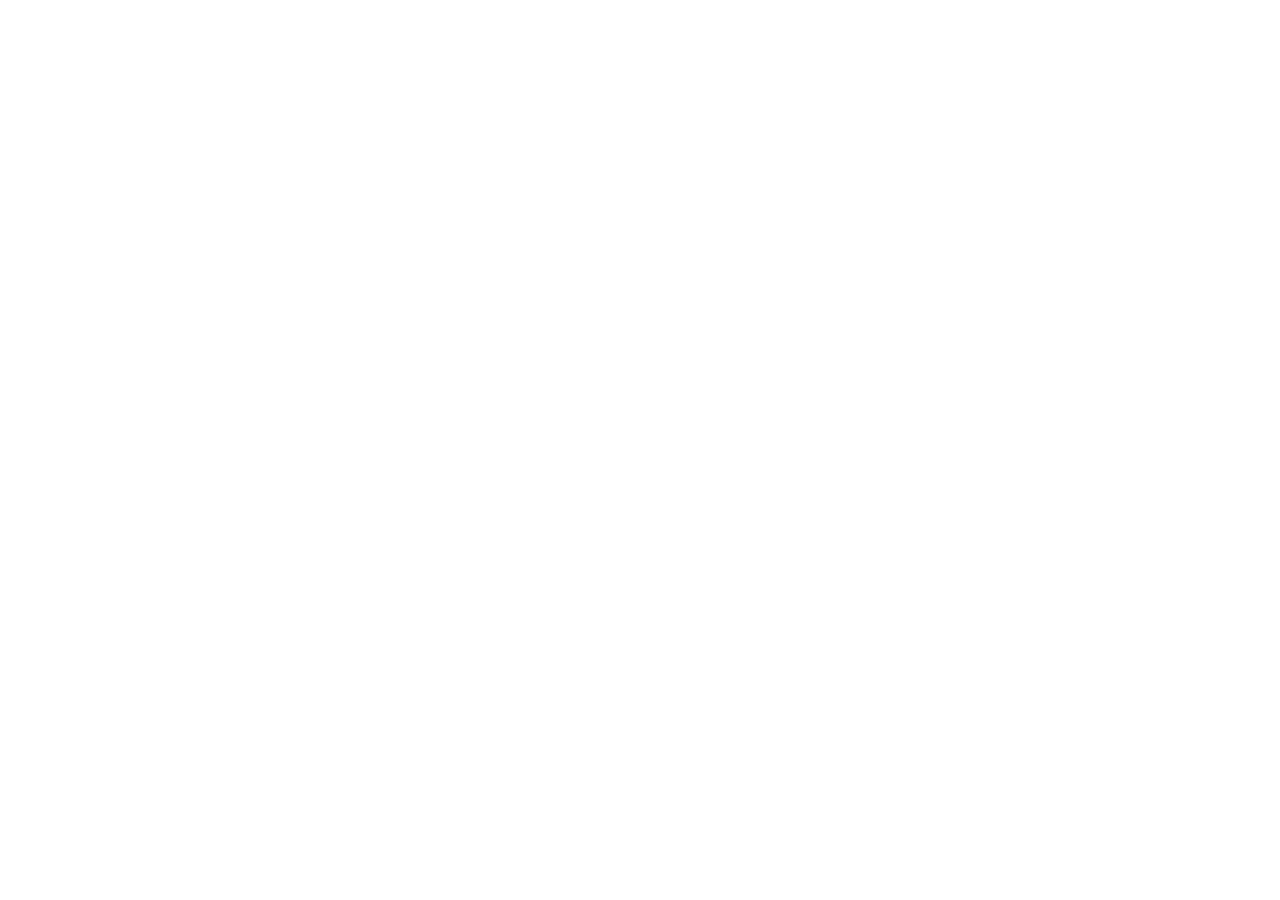
==== dev-sec-site/index.html @ cda914ca "Add files via upload" ====
<!DOCTYPE html>
<html lang="pt-br">
<head>
    <meta charset="UTF-8">
    <title>Dev & Sec Site</title>
    <link rel="stylesheet" href="style.css">
</head>
<body>
    <nav></nav>
    <script src="script.js"></script>
</body>
</html>
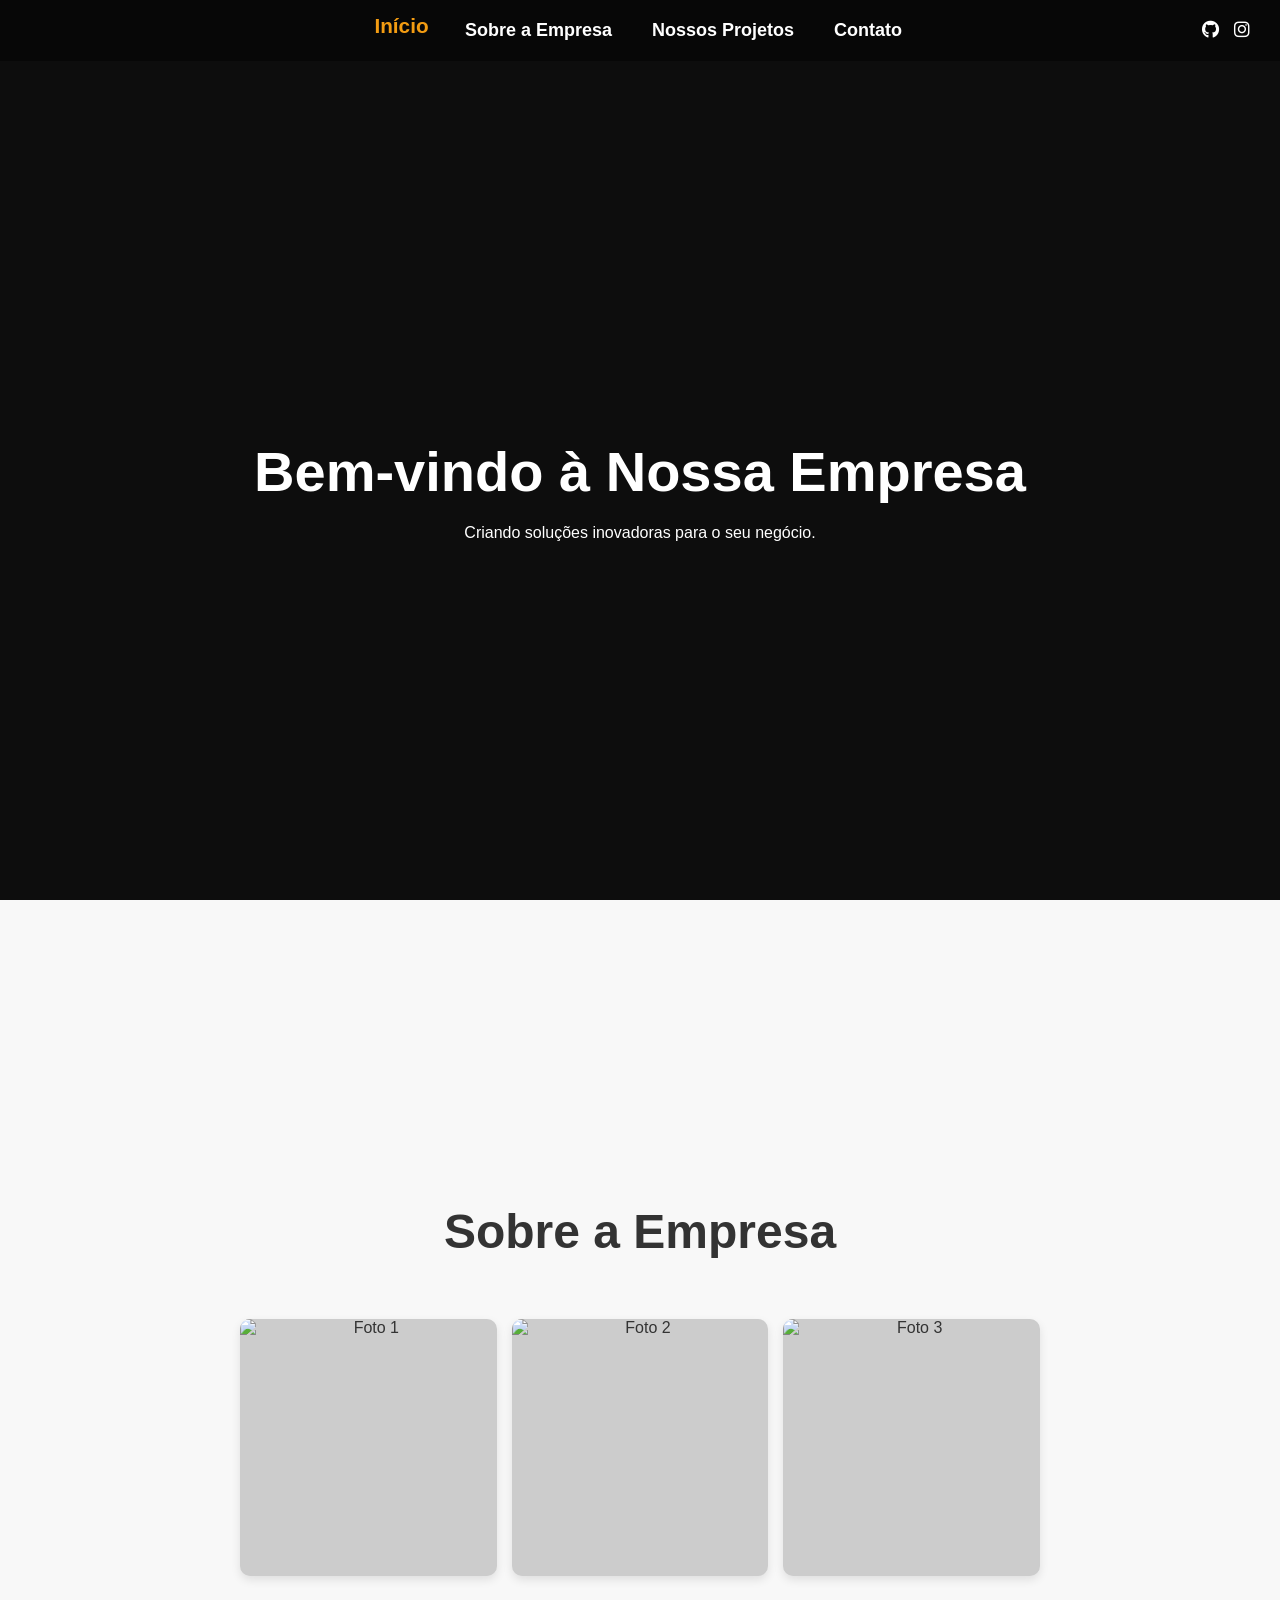
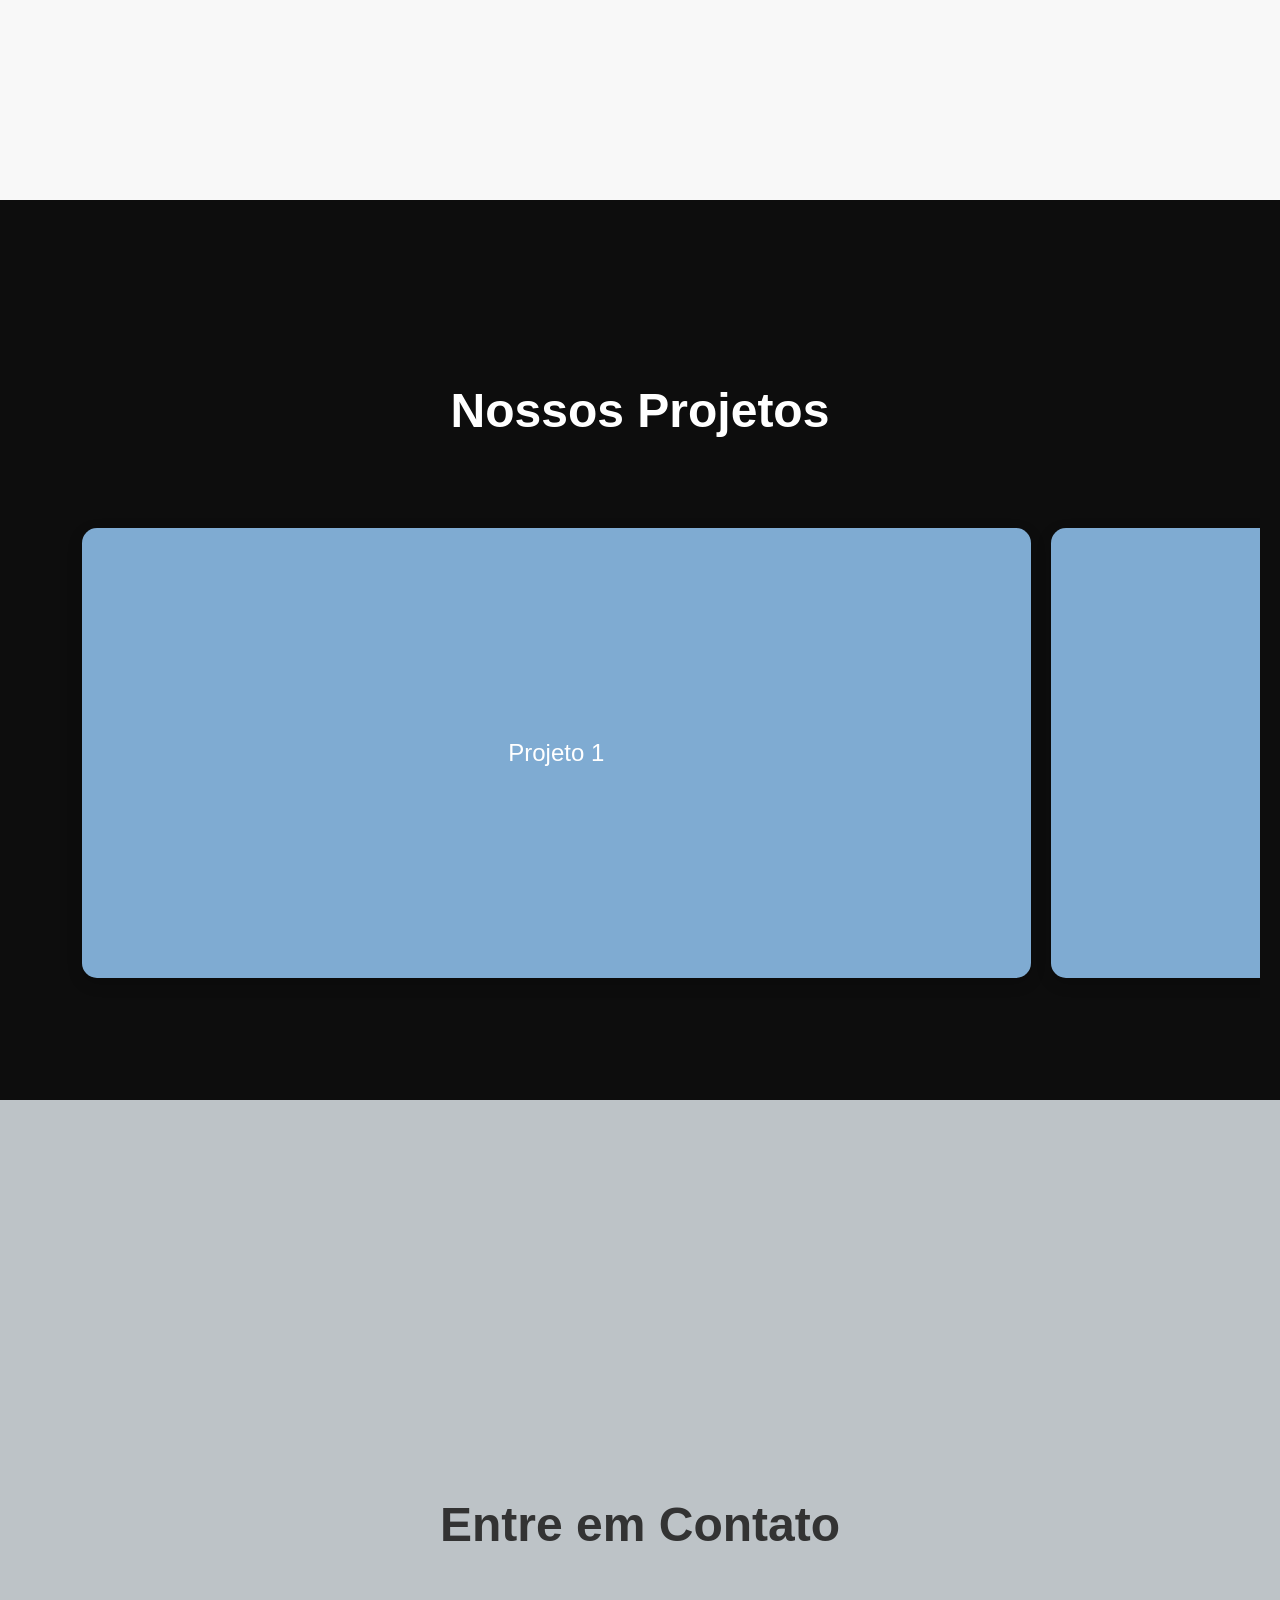
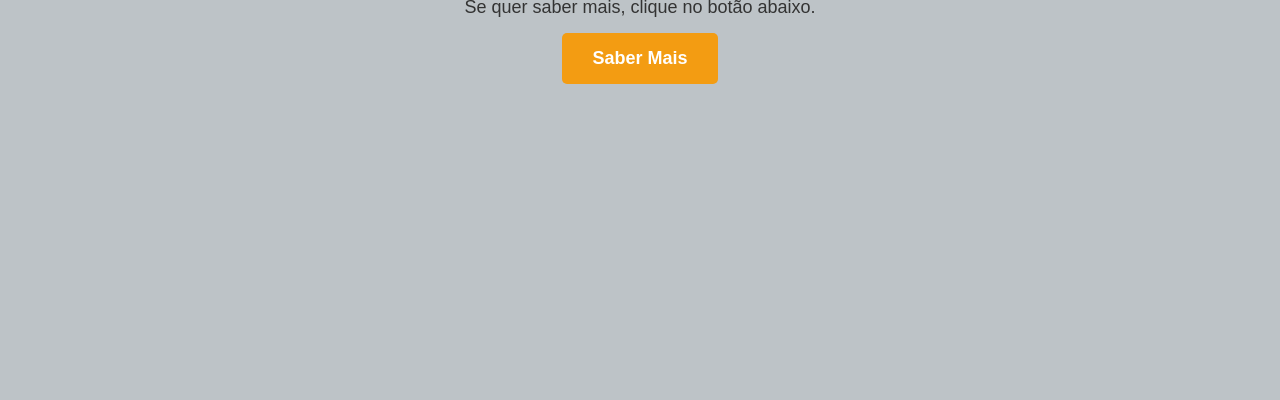
==== commit 25808281: "Esboço inicial do Site, sessões de navegação, carrossel de cards de projeto, formlulário e interativ" ====
--- a/dev-sec-site/index.html
+++ b/dev-sec-site/index.html
@@ -1,12 +1,119 @@
 <!DOCTYPE html>
 <html lang="pt-br">
 <head>
-    <meta charset="UTF-8">
-    <title>Dev & Sec Site</title>
-    <link rel="stylesheet" href="style.css">
+  <meta charset="UTF-8">
+  <meta name="viewport" content="width=device-width, initial-scale=1.0">
+  <title>Apresentação da Empresa</title>
+  <link rel="stylesheet" href="style.css">
+  <link rel="stylesheet" href="https://cdnjs.cloudflare.com/ajax/libs/font-awesome/6.4.0/css/all.min.css">
 </head>
 <body>
-    <nav></nav>
-    <script src="script.js"></script>
+
+  <!-- Barra de Navegação -->
+  <nav id="navbar">
+    <ul>
+      <li><a href="#inicio" class="nav-link active">Início</a></li>
+      <li><a href="#sobre" class="nav-link">Sobre a Empresa</a></li>
+      <li><a href="#projetos" class="nav-link">Nossos Projetos</a></li>
+      <li><a href="#contato" class="nav-link">Contato</a></li>
+    </ul>
+    
+    <!-- Ícones Sociais no canto -->
+    <div class="icones-sociais">
+      <a href="https://github.com/SEU_USUARIO" target="_blank"><i class="fa-brands fa-github"></i></a>
+      <a href="https://instagram.com/SEU_USUARIO" target="_blank"><i class="fa-brands fa-instagram"></i></a>
+    </div>
+  </nav>
+
+ <!-- 1. Sessão Início -->
+  <section id="inicio" class="sessao">
+    <h1>Bem-vindo à Nossa Empresa</h1>
+    <p>Criando soluções inovadoras para o seu negócio.</p>
+  </section>
+
+  <!-- 2. Sessão Sobre -->
+  <section id="sobre" class="sessao">
+    <h2>Sobre a Empresa</h2>
+    
+    <div class="container-quadrados">
+      <img src="https://via.placeholder.com/300" alt="Foto 1" class="quadrado-img">
+      <img src="https://via.placeholder.com/300" alt="Foto 2" class="quadrado-img">
+      <img src="https://via.placeholder.com/300" alt="Foto 3" class="quadrado-img">
+    </div>
+  </section>
+
+  <!-- 3. Sessão Projetos com Carrossel -->
+  <section id="projetos" class="sessao">
+    <h2>Nossos Projetos</h2>
+    
+    <div class="cards-container">
+      <!-- Você pode adicionar quantos cards quiser aqui -->
+      <div class="card">Projeto 1</div>
+      <div class="card">Projeto 2</div>
+      <div class="card">Projeto 3</div>
+      <div class="card">Projeto 4</div>
+      <div class="card">Projeto 5</div>
+    </div>
+  </section>
+
+
+  <!-- 4. Sessão Contato -->
+  <section id="contato" class="sessao">
+    <h2>Entre em Contato</h2>
+    <p style="margin: 15px 0; font-size: 18px;">Se quer saber mais, clique no botão abaixo.</p>
+    <button id="btn-abrir-form" class="btn-destaque">Saber Mais</button>
+  </section>
+
+  <!-- Janela Popup do Formulário (Escondida por padrão) -->
+  <div id="modal-contato" class="modal">
+    <div class="modal-conteudo">
+      <span class="fechar-modal">&times;</span>
+      <h2 style="color: #333; margin-bottom: 20px;">Deixe seus dados</h2>
+      
+      <form id="form-whatsapp">
+        
+       <!-- Campo Nome -->
+        <div class="campo-form">
+          <label for="nome-user">Seu Nome</label>
+          <input type="text" id="nome-user" placeholder="Como podemos te chamar?" 
+                 maxlength="20"
+                 oninput="this.value = this.value.replace(/[^a-zA-ZÀ-ÿ\s]/g, '')" 
+                 onblur="this.value = this.value.trim()"
+                 required>
+        </div>
+
+        <!-- Campo E-mail -->
+        <div class="campo-form">
+          <label for="email-user">Seu E-mail</label>
+          <input type="email" id="email-user" placeholder="Seu melhor e-mail" 
+                 maxlength="50"
+                 oninput="this.value = this.value.replace(/[^a-zA-Z0-9@._-]/g, '').toLowerCase()" 
+                 onblur="this.value = this.value.trim()"
+                 required>
+        </div>
+
+        <!-- Campo Telefone (DDD + Número) -->
+        <div class="campo-form">
+          <label>Seu Telefone (WhatsApp)</label>
+          <div class="telefone-container">
+            
+            <input type="tel" id="ddd-user" placeholder="DDD" maxlength="2" 
+                   pattern="[0-9]*" 
+                   oninput="this.value = this.value.replace(/[^0-9]/g, '')" 
+                   required>
+                   
+            <input type="tel" id="telefone-user" placeholder="Número" maxlength="9" 
+                   pattern="[0-9]*" 
+                   oninput="this.value = this.value.replace(/[^0-9]/g, '')" 
+                   required>
+                   
+          </div>
+        </div>
+        <button type="submit">Ir para o WhatsApp</button>
+      </form>
+    </div>
+  </div>
+
+  <script src="script.js"></script>
 </body>
 </html>
--- a/dev-sec-site/style.css
+++ b/dev-sec-site/style.css
@@ -0,0 +1,306 @@
+/* Reseta margens e define rolagem suave */
+* { margin: 0; padding: 0; box-sizing: border-box; }
+html { scroll-behavior: smooth; font-family: Arial, sans-serif; }
+
+/* --- AJUSTES DA NAVBAR E ÍCONES SOCIAIS --- */
+#navbar {
+  position: fixed;
+  top: 0;
+  width: 100%;
+  padding: 20px;
+  background: rgba(0, 0, 0, 0.4); /* Recuperei o fundo escuro da barra */
+  backdrop-filter: blur(5px);
+  z-index: 1000;
+  display: flex;
+  justify-content: center; 
+  align-items: center;
+}
+
+/* Recuperei a formatação dos links que tinha sumido */
+#navbar ul {
+  list-style: none; 
+  display: flex; 
+  gap: 40px; 
+}
+/* Links da Barra de Navegação */
+#navbar a {
+  text-decoration: none;
+  color: #fff;
+  font-weight: bold;
+  font-size: 18px;
+  
+  /* Adicionamos o inline-block para permitir que o link aumente de tamanho */
+  display: inline-block; 
+  transition: transform 0.3s ease, color 0.3s ease;
+}
+
+/* Novo efeito na Navbar (Muda de cor, aumenta e sobe um pouquinho) */
+#navbar a:hover, #navbar a.active {
+  color: #f39c12; 
+  transform: scale(1.15) translateY(-3px); 
+}
+
+.icones-sociais {
+  position: absolute;
+  right: 30px; 
+  display: flex;
+  gap: 15px;
+}
+
+.icones-sociais a {
+  color: #fff;
+  font-size: 24px; 
+  transition: color 0.3s, transform 0.3s;
+}
+
+.icones-sociais a:hover {
+  color: #f39c12; 
+  transform: scale(1.2); 
+}
+
+@media (max-width: 768px) {
+  .icones-sociais {
+    display: none;
+  }
+}
+
+/* --- AUMENTANDO OS TÍTULOS PADRÕES --- */
+.sessao h1 {
+  font-size: 3.5rem; 
+  margin-bottom: 20px;
+}
+
+.sessao h2 {
+  font-size: 3rem; 
+  margin-bottom: 30px;
+}
+
+/* --- EFEITO DE HOVER PALAVRA POR PALAVRA --- */
+.titulo-animado span {
+  display: inline-block; 
+  transition: transform 0.3s ease, color 0.3s ease;
+  cursor: default; 
+}
+
+.titulo-animado span:hover {
+  color: #f39c12; 
+  transform: scale(1.15) translateY(-5px); 
+}
+
+/* Configuração Padrão das Sessões */
+.sessao {
+  min-height: 100vh; 
+  padding: 100px 20px 20px;
+  display: flex;
+  flex-direction: column;
+  align-items: center;
+  justify-content: center;
+  text-align: center;
+}
+
+/* Cores de fundo diferentes para distinguir as sessões */
+#inicio { background-color: #0d0d0d; color: white; }
+#sobre { background-color: #f8f8f8; color: #333; }
+#projetos { background-color: #0d0d0d; color: white; }
+#contato { background-color: #bdc3c7; color: #333; }
+
+/* Container dos Quadrados */
+.container-quadrados {
+  display: flex;
+  gap: 15px; /* Espaço entre os quadrados */
+  margin-top: 30px;
+  width: 100%; /* Ocupa a largura total disponível */
+  max-width: 800px; /* Limite máximo para não ficarem gigantes em monitores grandes */
+  justify-content: space-between; 
+}
+
+/* O Quadrado em si */
+.quadrado-img {
+  flex: 1; /* Divide o espaço da tela em 3 partes perfeitamente iguais */
+  aspect-ratio: 1 / 1; /* Força o elemento a ser sempre um quadrado perfeito */
+  
+  background-color: #ccc;
+  border-radius: 10px;
+  box-shadow: 0 4px 10px rgba(0,0,0,0.1);
+  object-fit: cover; /* Garante que a foto não fique esmagada ou esticada */
+  transition: transform 0.3s ease;
+}
+
+/* Efeito ao passar o mouse */
+.quadrado-img:hover {
+  transform: scale(1.05);
+}
+
+/* Estilização dos Cards Arrastáveis */
+.cards-container {
+  display: flex;
+  gap: 20px; 
+  margin-top: 40px;
+  
+  width: 100%;
+  /* Mudança 1: Removemos o max-width: 900px para ele poder esticar no computador */
+  max-width: 100%; 
+  
+  /* Adicionamos uma margem lateral em porcentagem para o primeiro card não ficar colado na tela */
+  padding: 20px 5%; 
+  
+  overflow-x: auto;
+  scroll-behavior: smooth;
+  scroll-snap-type: x mandatory; 
+  cursor: grab; 
+}
+
+/* Oculta a barra de rolagem */
+.cards-container::-webkit-scrollbar {
+  display: none;
+}
+.cards-container {
+  -ms-overflow-style: none;
+  scrollbar-width: none;
+}
+
+.card {
+  /* Mudança 2: Trocamos os 280px por 85%. 
+     Isso faz o card ocupar 85% da tela, sobrando espaço para mostrar a beirada do próximo! */
+  min-width: 85%; 
+  
+  /* Aumentei um pouco a altura para ficar mais proporcional em telas de computador */
+  height: 450px; 
+  
+  background: #7fabd2;
+  border-radius: 15px;
+  display: flex;
+  align-items: center;
+  justify-content: center;
+  font-size: 24px;
+  color: white;
+  box-shadow: 0 5px 15px rgba(0,0,0,0.2);
+  
+  flex-shrink: 0; 
+  scroll-snap-align: center; /* Garante que ao soltar, ele pare bem no meio */
+  transition: transform 0.3s ease;
+}
+
+.card:hover {
+  transform: translateY(-10px); 
+}
+
+/* Mudando o cursor quando estiver arrastando */
+.cards-container:active {
+  cursor: grabbing;
+}
+
+/* Estilos do Botão da Sessão de Contato */
+.btn-destaque {
+  padding: 15px 30px;
+  background-color: #f39c12; /* Laranja da sua paleta, pode mudar */
+  color: white;
+  border: none;
+  border-radius: 5px;
+  font-size: 18px;
+  cursor: pointer;
+  font-weight: bold;
+  transition: transform 0.3s, background 0.3s;
+}
+.btn-destaque:hover {
+  background-color: #e67e22;
+  transform: scale(1.05); /* Dá uma leve crescida no botão */
+}
+
+/* Fundo Escuro do Popup (Modal) */
+.modal {
+  display: none; /* Começa invisível */
+  position: fixed;
+  z-index: 2000; /* Fica por cima de tudo, até da barra do topo */
+  left: 0;
+  top: 0;
+  width: 100%;
+  height: 100%;
+  background-color: rgba(0, 0, 0, 0.7); /* Preto transparente */
+  align-items: center;
+  justify-content: center;
+}
+
+/* Caixa Branca do Popup */
+.modal-conteudo {
+  background-color: #fff;
+  padding: 30px;
+  border-radius: 10px;
+  width: 90%;
+  max-width: 400px;
+  text-align: center;
+  position: relative;
+  box-shadow: 0 5px 15px rgba(0,0,0,0.3);
+}
+
+/* Botão de Fechar o Popup (O "X") */
+.fechar-modal {
+  position: absolute;
+  top: 10px;
+  right: 15px;
+  font-size: 28px;
+  font-weight: bold;
+  color: #aaa;
+  cursor: pointer;
+}
+.fechar-modal:hover { color: #333; }
+
+/* Estilização do Formulário dentro do Popup */
+/* Estilização do Formulário dentro do Popup */
+#form-whatsapp {
+  display: flex;
+  flex-direction: column;
+  gap: 15px;
+  text-align: left; /* Alinha os textos (labels) à esquerda */
+}
+
+/* Agrupa o título (label) e o input */
+.campo-form {
+  display: flex;
+  flex-direction: column;
+  gap: 5px;
+}
+
+.campo-form label {
+  font-size: 14px;
+  color: #555;
+  font-weight: bold;
+}
+
+#form-whatsapp input {
+  padding: 12px;
+  border: 1px solid #ccc;
+  border-radius: 5px;
+  font-size: 16px;
+}
+
+/* Container do Telefone para ficarem lado a lado */
+.telefone-container {
+  display: flex;
+  gap: 10px;
+}
+
+#ddd-user {
+  width: 80px; /* Deixa a caixinha do DDD menor */
+  text-align: center; /* Centraliza o número do DDD */
+}
+
+#telefone-user {
+  flex: 1; /* Faz o campo do número ocupar o resto do espaço */
+}
+
+#form-whatsapp button {
+  padding: 15px;
+  background-color: #25D366; 
+  color: white;
+  border: none;
+  border-radius: 5px;
+  font-size: 16px;
+  cursor: pointer;
+  font-weight: bold;
+  margin-top: 10px;
+}
+
+#form-whatsapp button:hover {
+  background-color: #1ebe57;
+}
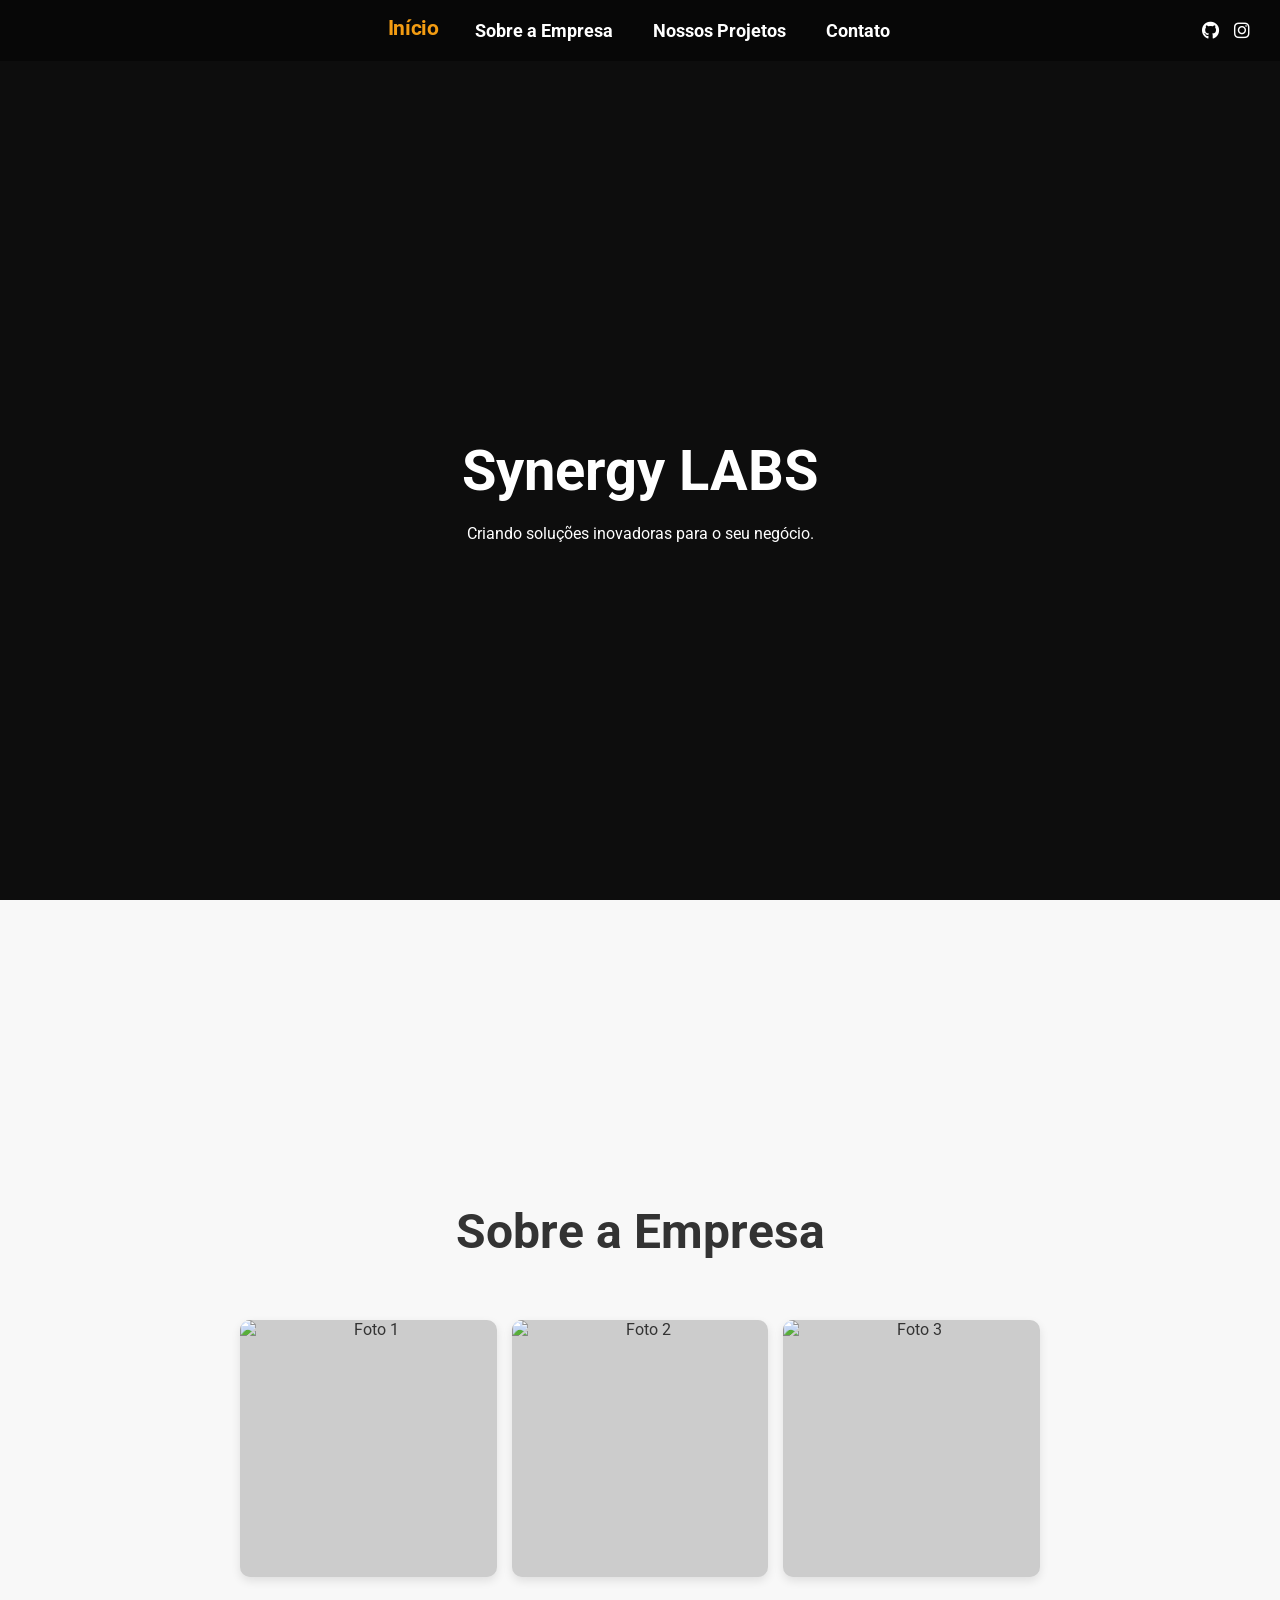
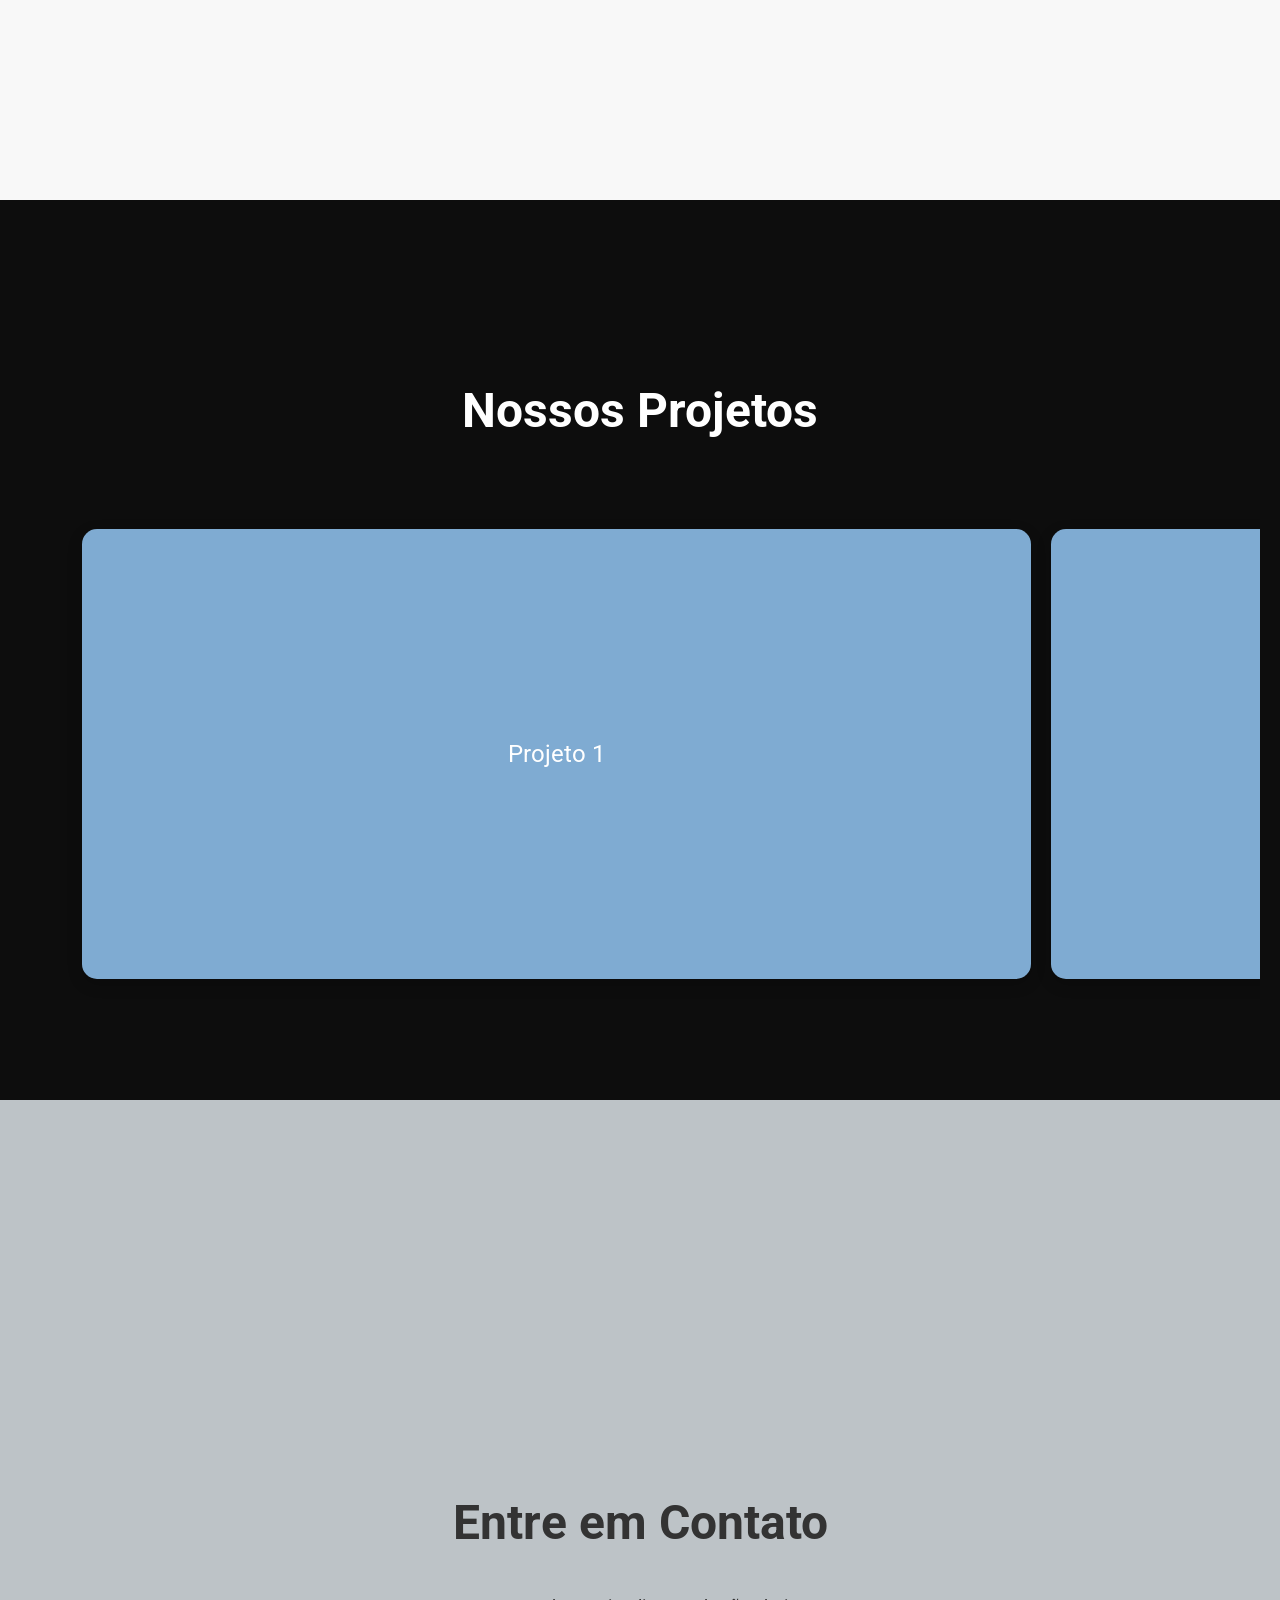
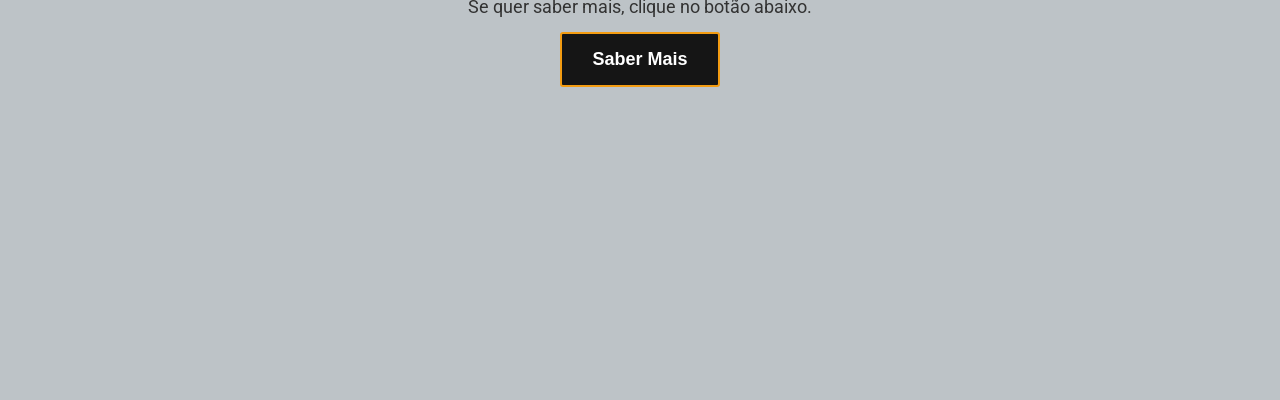
==== commit e06be1b8: "Mudanças estéticas" ====
--- a/dev-sec-site/index.html
+++ b/dev-sec-site/index.html
@@ -5,7 +5,6 @@
   <meta name="viewport" content="width=device-width, initial-scale=1.0">
   <title>Apresentação da Empresa</title>
   <link rel="stylesheet" href="style.css">
-  <link rel="stylesheet" href="https://cdnjs.cloudflare.com/ajax/libs/font-awesome/6.4.0/css/all.min.css">
 </head>
 <body>
 
@@ -27,7 +26,7 @@
 
  <!-- 1. Sessão Início -->
   <section id="inicio" class="sessao">
-    <h1>Bem-vindo à Nossa Empresa</h1>
+    <h1>Synergy LABS</h1>
     <p>Criando soluções inovadoras para o seu negócio.</p>
   </section>
 
--- a/dev-sec-site/style.css
+++ b/dev-sec-site/style.css
@@ -1,7 +1,14 @@
+@import url('https://fonts.googleapis.com/css2?family=Google+Sans:ital,opsz,wght@0,17..18,400..700;1,17..18,400..700&family=Roboto:ital,wght@0,100..900;1,100..900&display=swap');
+@import url('https://cdnjs.cloudflare.com/ajax/libs/font-awesome/6.4.0/css/all.min.css');
+
+
 /* Reseta margens e define rolagem suave */
 * { margin: 0; padding: 0; box-sizing: border-box; }
 html { scroll-behavior: smooth; font-family: Arial, sans-serif; }
 
+body {
+  font-family: "Roboto", sans-serif;
+}
 /* --- AJUSTES DA NAVBAR E ÍCONES SOCIAIS --- */
 #navbar {
   position: fixed;
@@ -193,10 +200,10 @@
 /* Estilos do Botão da Sessão de Contato */
 .btn-destaque {
   padding: 15px 30px;
-  background-color: #f39c12; /* Laranja da sua paleta, pode mudar */
+  background-color: #151515; /* Laranja da sua paleta, pode mudar */
   color: white;
-  border: none;
-  border-radius: 5px;
+  border: 2px solid #f39c12;
+  border-radius: 3px;
   font-size: 18px;
   cursor: pointer;
   font-weight: bold;
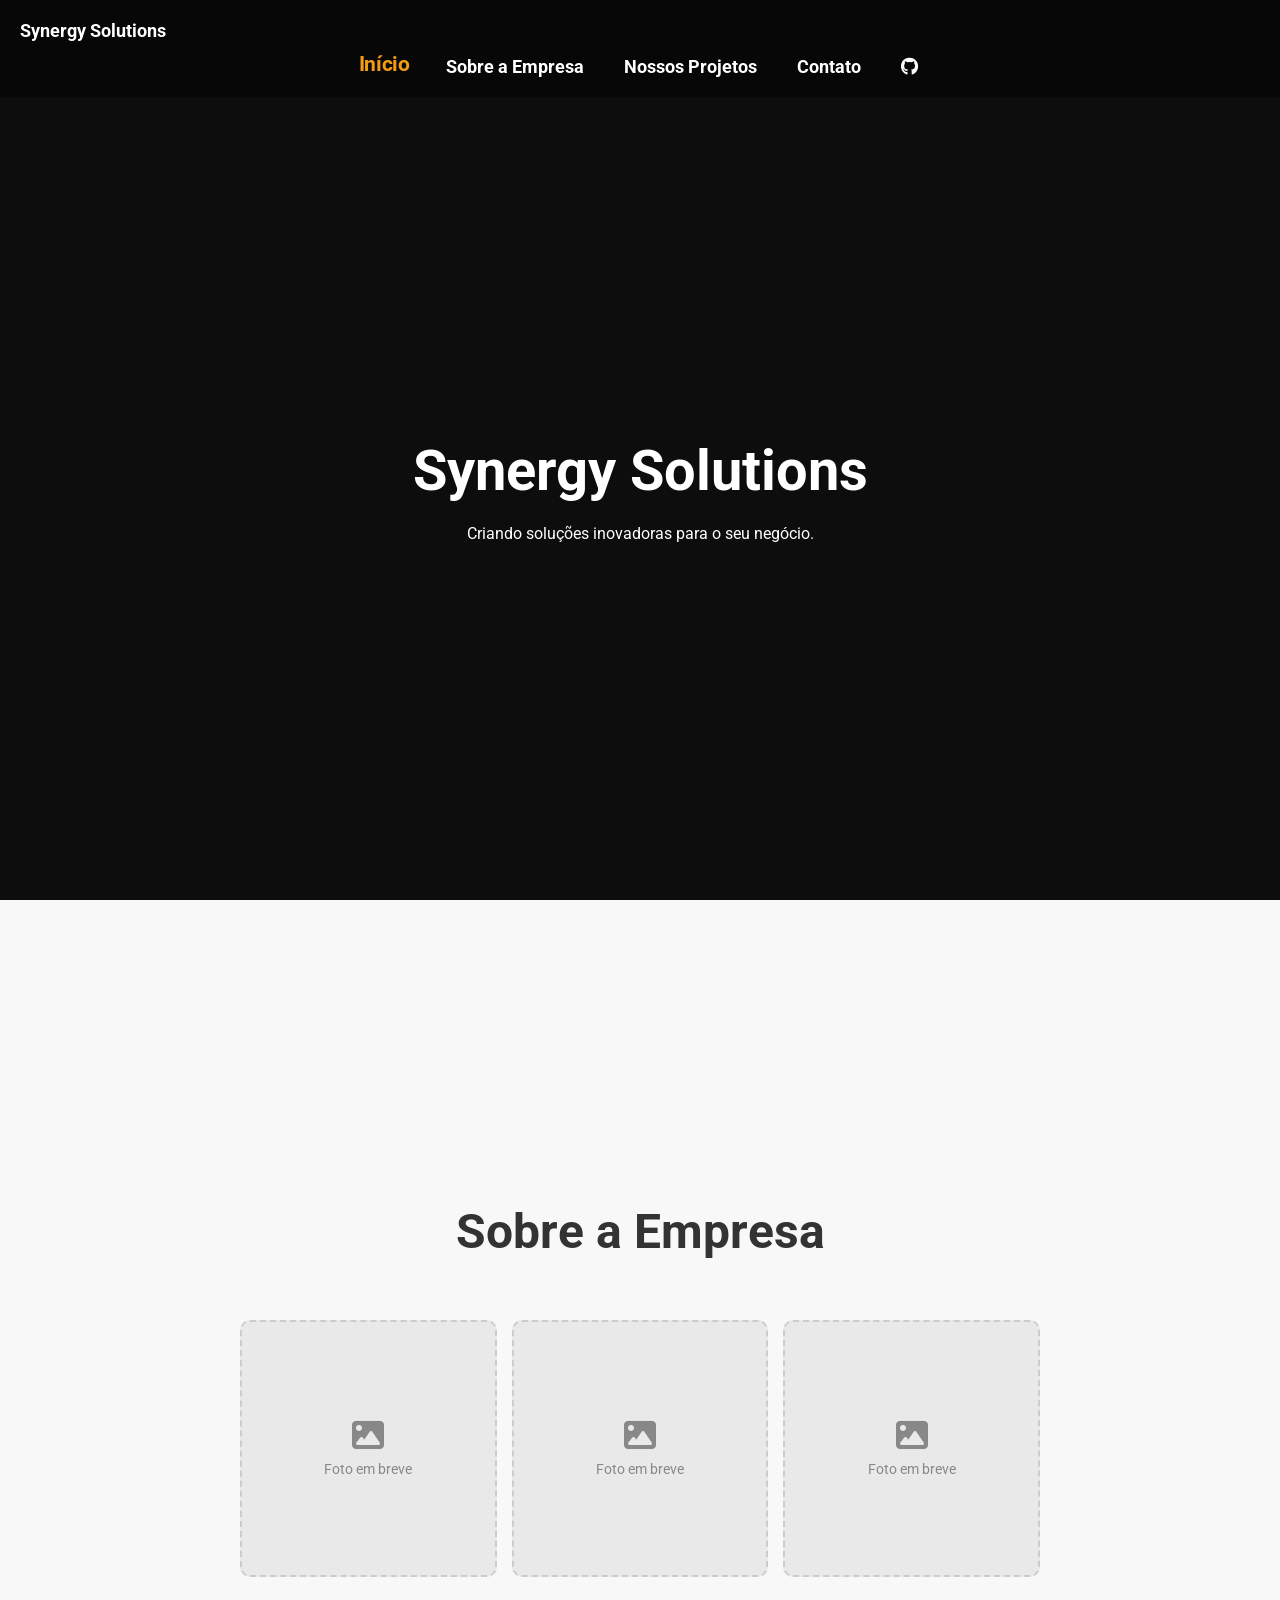
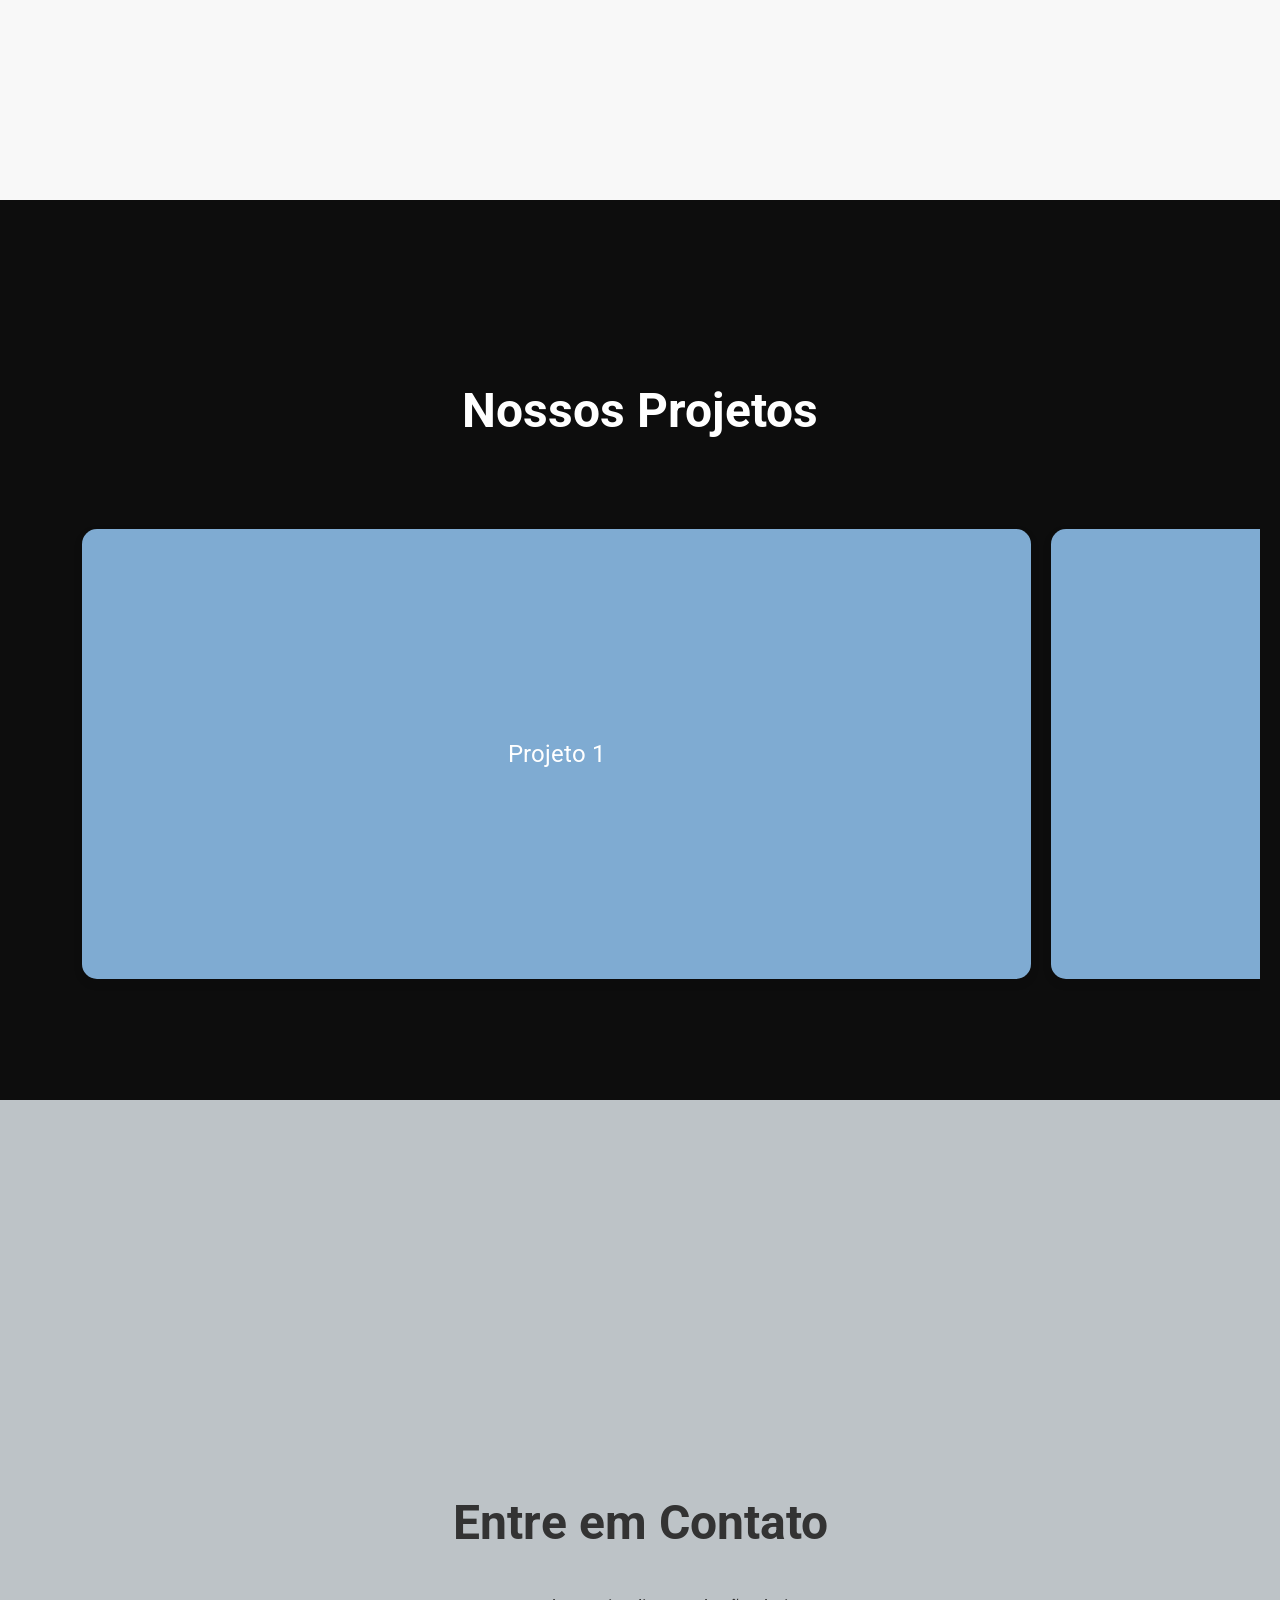
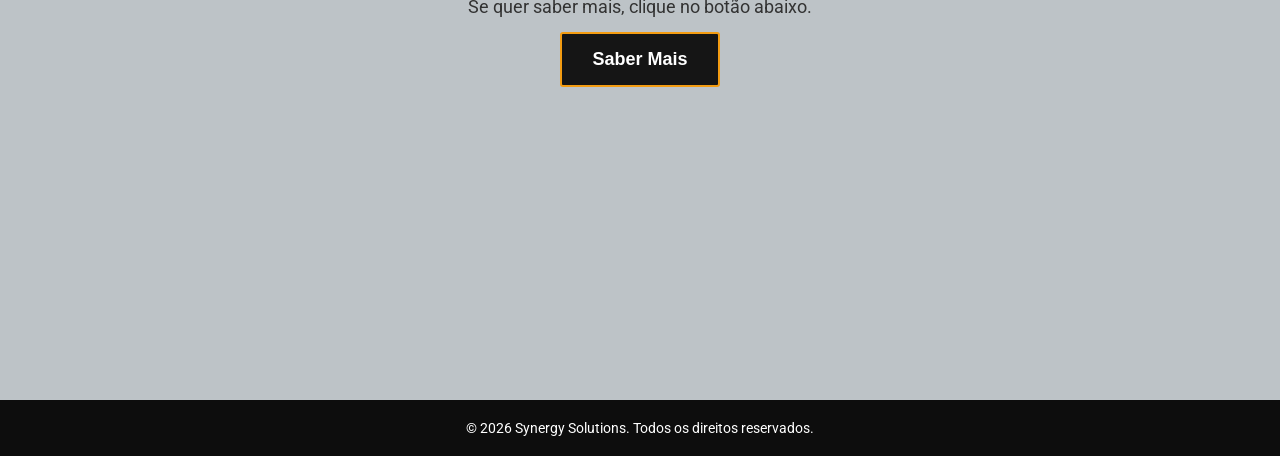
==== commit 25f9f071: "Criação da sessão profissional, conexão com o github dos criadores, correção do bug do tab no formul" ====
--- a/dev-sec-site/index.html
+++ b/dev-sec-site/index.html
@@ -3,48 +3,90 @@
 <head>
   <meta charset="UTF-8">
   <meta name="viewport" content="width=device-width, initial-scale=1.0">
-  <title>Apresentação da Empresa</title>
+
+  <!-- Ícone da aba do navegador (favicon). Usamos um emoji em SVG, então não
+       depende de nenhum arquivo de imagem externo. -->
+  <link rel="icon" href="data:image/svg+xml,<svg xmlns=%22http://www.w3.org/2000/svg%22 viewBox=%220 0 100 100%22><text y=%22.9em%22 font-size=%2290%22>%F0%9F%9A%80</text></svg>">
+
+  <title>Synergy Solutions | Soluções em Desenvolvimento e Segurança</title>
+
+  <!-- Meta description: é o texto que aparece embaixo do link nos resultados do Google -->
+  <meta name="description" content="Synergy Solutions cria sites institucionais e landing pages rápidos, seguros e sob medida para pequenos e médios negócios.">
+
+  <!-- Open Graph: controla a prévia que aparece ao compartilhar o link no WhatsApp, Instagram, LinkedIn etc. -->
+  <meta property="og:title" content="Synergy Solutions">
+  <meta property="og:description" content="Criando soluções inovadoras para o seu negócio.">
+  <meta property="og:type" content="website">
+
   <link rel="stylesheet" href="style.css">
 </head>
 <body>
 
   <!-- Barra de Navegação -->
   <nav id="navbar">
-    <ul>
+    <div class="navbar-linha">
+      <a href="#inicio" class="marca">Synergy Solutions</a>
+
+      <!-- Botão hambúrguer: só aparece em telas pequenas (controlado no CSS) -->
+      <button id="btn-menu" class="btn-menu" aria-expanded="false" aria-controls="lista-menu" aria-label="Abrir menu de navegação">
+        <span class="linha-hamburguer"></span>
+        <span class="linha-hamburguer"></span>
+        <span class="linha-hamburguer"></span>
+      </button>
+    </div>
+
+    <ul id="lista-menu">
       <li><a href="#inicio" class="nav-link active">Início</a></li>
       <li><a href="#sobre" class="nav-link">Sobre a Empresa</a></li>
       <li><a href="#projetos" class="nav-link">Nossos Projetos</a></li>
       <li><a href="#contato" class="nav-link">Contato</a></li>
+
+      <!-- Ícones sociais movidos para dentro da lista: assim, no celular, eles
+           aparecem junto com o menu em vez de simplesmente sumir da tela. -->
+      <li class="item-icones-sociais">
+        <div class="icones-sociais">
+          <!-- Ícone único do GitHub: não aponta para um perfil específico, e sim
+               para a página da equipe, onde ficam os dois links individuais. -->
+          <a href="equipe.html" aria-label="Conheça nossa equipe no GitHub">
+            <i class="fa-brands fa-github" aria-hidden="true"></i>
+          </a>
+        </div>
+      </li>
     </ul>
-    
-    <!-- Ícones Sociais no canto -->
-    <div class="icones-sociais">
-      <a href="https://github.com/SEU_USUARIO" target="_blank"><i class="fa-brands fa-github"></i></a>
-      <a href="https://instagram.com/SEU_USUARIO" target="_blank"><i class="fa-brands fa-instagram"></i></a>
-    </div>
   </nav>
 
  <!-- 1. Sessão Início -->
   <section id="inicio" class="sessao">
-    <h1>Synergy LABS</h1>
+    <h1>Synergy Solutions</h1>
     <p>Criando soluções inovadoras para o seu negócio.</p>
   </section>
 
   <!-- 2. Sessão Sobre -->
   <section id="sobre" class="sessao">
     <h2>Sobre a Empresa</h2>
-    
+
     <div class="container-quadrados">
-      <img src="https://via.placeholder.com/300" alt="Foto 1" class="quadrado-img">
-      <img src="https://via.placeholder.com/300" alt="Foto 2" class="quadrado-img">
-      <img src="https://via.placeholder.com/300" alt="Foto 3" class="quadrado-img">
+      <!-- Placeholders neutros no lugar de imagens reais. Assim que tivermos
+           as fotos definitivas, é só trocar cada div por uma tag <img>. -->
+      <div class="placeholder-foto" role="img" aria-label="Foto do projeto em breve">
+        <i class="fa-solid fa-image" aria-hidden="true"></i>
+        <span>Foto em breve</span>
+      </div>
+      <div class="placeholder-foto" role="img" aria-label="Foto do projeto em breve">
+        <i class="fa-solid fa-image" aria-hidden="true"></i>
+        <span>Foto em breve</span>
+      </div>
+      <div class="placeholder-foto" role="img" aria-label="Foto do projeto em breve">
+        <i class="fa-solid fa-image" aria-hidden="true"></i>
+        <span>Foto em breve</span>
+      </div>
     </div>
   </section>
 
   <!-- 3. Sessão Projetos com Carrossel -->
   <section id="projetos" class="sessao">
     <h2>Nossos Projetos</h2>
-    
+
     <div class="cards-container">
       <!-- Você pode adicionar quantos cards quiser aqui -->
       <div class="card">Projeto 1</div>
@@ -64,19 +106,19 @@
   </section>
 
   <!-- Janela Popup do Formulário (Escondida por padrão) -->
-  <div id="modal-contato" class="modal">
+  <div id="modal-contato" class="modal" role="dialog" aria-modal="true" aria-labelledby="modal-titulo" hidden>
     <div class="modal-conteudo">
-      <span class="fechar-modal">&times;</span>
-      <h2 style="color: #333; margin-bottom: 20px;">Deixe seus dados</h2>
-      
+      <button type="button" class="fechar-modal" aria-label="Fechar formulário">&times;</button>
+      <h2 id="modal-titulo" style="color: #333; margin-bottom: 20px;">Deixe seus dados</h2>
+
       <form id="form-whatsapp">
-        
+
        <!-- Campo Nome -->
         <div class="campo-form">
           <label for="nome-user">Seu Nome</label>
-          <input type="text" id="nome-user" placeholder="Como podemos te chamar?" 
+          <input type="text" id="nome-user" placeholder="Como podemos te chamar?"
                  maxlength="20"
-                 oninput="this.value = this.value.replace(/[^a-zA-ZÀ-ÿ\s]/g, '')" 
+                 oninput="this.value = this.value.replace(/[^a-zA-ZÀ-ÿ\s]/g, '')"
                  onblur="this.value = this.value.trim()"
                  required>
         </div>
@@ -84,28 +126,30 @@
         <!-- Campo E-mail -->
         <div class="campo-form">
           <label for="email-user">Seu E-mail</label>
-          <input type="email" id="email-user" placeholder="Seu melhor e-mail" 
+          <input type="email" id="email-user" placeholder="Seu melhor e-mail"
                  maxlength="50"
-                 oninput="this.value = this.value.replace(/[^a-zA-Z0-9@._-]/g, '').toLowerCase()" 
+                 oninput="this.value = this.value.replace(/[^a-zA-Z0-9@._-]/g, '').toLowerCase()"
                  onblur="this.value = this.value.trim()"
                  required>
         </div>
 
         <!-- Campo Telefone (DDD + Número) -->
         <div class="campo-form">
-          <label>Seu Telefone (WhatsApp)</label>
+          <label for="ddd-user">Seu Telefone (WhatsApp)</label>
           <div class="telefone-container">
-            
-            <input type="tel" id="ddd-user" placeholder="DDD" maxlength="2" 
-                   pattern="[0-9]*" 
-                   oninput="this.value = this.value.replace(/[^0-9]/g, '')" 
+
+            <input type="tel" id="ddd-user" placeholder="DDD" maxlength="2"
+                   pattern="[0-9]*"
+                   oninput="this.value = this.value.replace(/[^0-9]/g, '')"
+                   aria-label="DDD"
                    required>
-                   
-            <input type="tel" id="telefone-user" placeholder="Número" maxlength="9" 
-                   pattern="[0-9]*" 
-                   oninput="this.value = this.value.replace(/[^0-9]/g, '')" 
+
+            <input type="tel" id="telefone-user" placeholder="Número" maxlength="9"
+                   pattern="[0-9]*"
+                   oninput="this.value = this.value.replace(/[^0-9]/g, '')"
+                   aria-label="Número de telefone"
                    required>
-                   
+
           </div>
         </div>
         <button type="submit">Ir para o WhatsApp</button>
@@ -113,6 +157,10 @@
     </div>
   </div>
 
+  <footer>
+    <p>&copy; <span id="ano-atual"></span> Synergy Solutions. Todos os direitos reservados.</p>
+  </footer>
+
   <script src="script.js"></script>
 </body>
-</html>+</html>
--- a/dev-sec-site/style.css
+++ b/dev-sec-site/style.css
@@ -1,6 +1,32 @@
 @import url('https://fonts.googleapis.com/css2?family=Google+Sans:ital,opsz,wght@0,17..18,400..700;1,17..18,400..700&family=Roboto:ital,wght@0,100..900;1,100..900&display=swap');
 @import url('https://cdnjs.cloudflare.com/ajax/libs/font-awesome/6.4.0/css/all.min.css');
 
+/* ==========================================================================
+   VARIÁVEIS DE COR (design tokens)
+   Centralizamos aqui todas as cores usadas no site. Se um cliente pedir para
+   trocar a cor de destaque, por exemplo, muda-se um valor aqui e o site
+   inteiro se atualiza — não é preciso caçar a cor espalhada pelo arquivo.
+   ========================================================================== */
+:root {
+  --cor-destaque: #f39c12;       /* laranja usado em hovers, bordas e botão principal */
+  --cor-destaque-hover: #e67e22; /* variação mais escura para efeitos de hover */
+
+  --cor-fundo-escuro: #0d0d0d;   /* fundo das sessões "Início" e "Projetos" */
+  --cor-fundo-claro: #f8f8f8;    /* fundo da sessão "Sobre" */
+  --cor-fundo-contato: #bdc3c7;  /* fundo da sessão "Contato" */
+
+  --cor-texto-claro: #ffffff;    /* texto sobre fundos escuros */
+  --cor-texto-escuro: #333333;   /* texto sobre fundos claros */
+  --cor-texto-secundario: #555555;
+
+  --cor-whatsapp: #25D366;
+  --cor-whatsapp-hover: #1ebe57;
+
+  --cor-borda-neutra: #cccccc;
+  --cor-placeholder-fundo: #e9e9e9;
+
+  --sombra-padrao: 0 4px 10px rgba(0, 0, 0, 0.1);
+}
 
 /* Reseta margens e define rolagem suave */
 * { margin: 0; padding: 0; box-sizing: border-box; }
@@ -9,94 +35,173 @@
 body {
   font-family: "Roboto", sans-serif;
 }
-/* --- AJUSTES DA NAVBAR E ÍCONES SOCIAIS --- */
+
+/* Deixa visível o contorno de foco do teclado em qualquer elemento focável.
+   Isso é essencial para quem navega sem mouse (só teclado) — sem isso, a
+   pessoa perde a noção de "onde" está na página. */
+a:focus-visible,
+button:focus-visible,
+input:focus-visible {
+  outline: 3px solid var(--cor-destaque);
+  outline-offset: 2px;
+}
+
+/* Respeita quem pede menos movimento no sistema operacional (Windows/Mac/celular).
+   Isso desliga a rolagem suave automática para quem tem sensibilidade a animações. */
+@media (prefers-reduced-motion: reduce) {
+  html { scroll-behavior: auto; }
+  * {
+    animation-duration: 0.001ms !important;
+    animation-iteration-count: 1 !important;
+    transition-duration: 0.001ms !important;
+    scroll-behavior: auto !important;
+  }
+}
+
+/* --- NAVBAR --- */
 #navbar {
   position: fixed;
   top: 0;
   width: 100%;
   padding: 20px;
-  background: rgba(0, 0, 0, 0.4); /* Recuperei o fundo escuro da barra */
+  background: rgba(0, 0, 0, 0.4);
   backdrop-filter: blur(5px);
   z-index: 1000;
-  display: flex;
-  justify-content: center; 
-  align-items: center;
-}
-
-/* Recuperei a formatação dos links que tinha sumido */
-#navbar ul {
-  list-style: none; 
-  display: flex; 
-  gap: 40px; 
-}
-/* Links da Barra de Navegação */
+}
+
+.navbar-linha {
+  display: flex;
+  align-items: center;
+  justify-content: space-between;
+}
+
+.marca {
+  color: var(--cor-texto-claro);
+  font-weight: bold;
+  font-size: 20px;
+  text-decoration: none;
+}
+
+/* Botão hambúrguer: escondido por padrão (telas grandes) */
+.btn-menu {
+  display: none;
+  flex-direction: column;
+  justify-content: center;
+  gap: 5px;
+  background: none;
+  border: none;
+  cursor: pointer;
+  padding: 8px;
+}
+
+.linha-hamburguer {
+  width: 26px;
+  height: 3px;
+  background-color: var(--cor-texto-claro);
+  border-radius: 2px;
+}
+
+#lista-menu {
+  list-style: none;
+  display: flex;
+  justify-content: center;
+  align-items: center;
+  gap: 40px;
+  margin-top: 15px;
+}
+
 #navbar a {
   text-decoration: none;
-  color: #fff;
+  color: var(--cor-texto-claro);
   font-weight: bold;
   font-size: 18px;
-  
-  /* Adicionamos o inline-block para permitir que o link aumente de tamanho */
-  display: inline-block; 
+  display: inline-block;
   transition: transform 0.3s ease, color 0.3s ease;
 }
 
-/* Novo efeito na Navbar (Muda de cor, aumenta e sobe um pouquinho) */
 #navbar a:hover, #navbar a.active {
-  color: #f39c12; 
-  transform: scale(1.15) translateY(-3px); 
+  color: var(--cor-destaque);
+  transform: scale(1.15) translateY(-3px);
+}
+
+.item-icones-sociais {
+  display: flex;
 }
 
 .icones-sociais {
-  position: absolute;
-  right: 30px; 
   display: flex;
   gap: 15px;
 }
 
 .icones-sociais a {
-  color: #fff;
-  font-size: 24px; 
+  color: var(--cor-texto-claro);
+  font-size: 22px;
   transition: color 0.3s, transform 0.3s;
 }
 
 .icones-sociais a:hover {
-  color: #f39c12; 
-  transform: scale(1.2); 
-}
-
+  color: var(--cor-destaque);
+  transform: scale(1.2);
+}
+
+/* --- NAVBAR RESPONSIVA (celular) --- */
 @media (max-width: 768px) {
-  .icones-sociais {
-    display: none;
+  .btn-menu {
+    display: flex;
   }
-}
-
-/* --- AUMENTANDO OS TÍTULOS PADRÕES --- */
+
+  /* Em vez de esconder os ícones sociais (como era antes), o menu inteiro
+     vira uma lista vertical recolhível, e os ícones vão junto dela. */
+  #lista-menu {
+    flex-direction: column;
+    align-items: center;
+    gap: 20px;
+    max-height: 0;
+    overflow: hidden;
+    margin-top: 0;
+    transition: max-height 0.3s ease, margin-top 0.3s ease;
+  }
+
+  #lista-menu.aberto {
+    max-height: 400px;
+    margin-top: 20px;
+  }
+
+  .item-icones-sociais {
+    margin-top: 10px;
+  }
+}
+
+/* --- TÍTULOS --- */
 .sessao h1 {
-  font-size: 3.5rem; 
+  font-size: 3.5rem;
   margin-bottom: 20px;
 }
 
 .sessao h2 {
-  font-size: 3rem; 
+  font-size: 3rem;
   margin-bottom: 30px;
 }
 
-/* --- EFEITO DE HOVER PALAVRA POR PALAVRA --- */
+@media (max-width: 480px) {
+  .sessao h1 { font-size: 2.4rem; }
+  .sessao h2 { font-size: 2rem; }
+}
+
 .titulo-animado span {
-  display: inline-block; 
+  display: inline-block;
   transition: transform 0.3s ease, color 0.3s ease;
-  cursor: default; 
+  cursor: default;
 }
 
 .titulo-animado span:hover {
-  color: #f39c12; 
-  transform: scale(1.15) translateY(-5px); 
+  color: var(--cor-destaque);
+  transform: scale(1.15) translateY(-5px);
 }
 
 /* Configuração Padrão das Sessões */
 .sessao {
-  min-height: 100vh; 
+  min-height: 100vh;
   padding: 100px 20px 20px;
   display: flex;
   flex-direction: column;
@@ -105,59 +210,65 @@
   text-align: center;
 }
 
-/* Cores de fundo diferentes para distinguir as sessões */
-#inicio { background-color: #0d0d0d; color: white; }
-#sobre { background-color: #f8f8f8; color: #333; }
-#projetos { background-color: #0d0d0d; color: white; }
-#contato { background-color: #bdc3c7; color: #333; }
-
-/* Container dos Quadrados */
+#inicio { background-color: var(--cor-fundo-escuro); color: var(--cor-texto-claro); }
+#sobre { background-color: var(--cor-fundo-claro); color: var(--cor-texto-escuro); }
+#projetos { background-color: var(--cor-fundo-escuro); color: var(--cor-texto-claro); }
+#contato { background-color: var(--cor-fundo-contato); color: var(--cor-texto-escuro); }
+
+/* Container das fotos */
 .container-quadrados {
   display: flex;
-  gap: 15px; /* Espaço entre os quadrados */
+  flex-wrap: wrap;
+  gap: 15px;
   margin-top: 30px;
-  width: 100%; /* Ocupa a largura total disponível */
-  max-width: 800px; /* Limite máximo para não ficarem gigantes em monitores grandes */
-  justify-content: space-between; 
-}
-
-/* O Quadrado em si */
-.quadrado-img {
-  flex: 1; /* Divide o espaço da tela em 3 partes perfeitamente iguais */
-  aspect-ratio: 1 / 1; /* Força o elemento a ser sempre um quadrado perfeito */
-  
-  background-color: #ccc;
+  width: 100%;
+  max-width: 800px;
+  justify-content: center;
+}
+
+/* Placeholder neutro (substitui as imagens até termos as fotos reais) */
+.placeholder-foto {
+  flex: 1 1 200px;
+  max-width: 260px;
+  aspect-ratio: 1 / 1;
+  background-color: var(--cor-placeholder-fundo);
+  border: 2px dashed var(--cor-borda-neutra);
   border-radius: 10px;
-  box-shadow: 0 4px 10px rgba(0,0,0,0.1);
-  object-fit: cover; /* Garante que a foto não fique esmagada ou esticada */
+  display: flex;
+  flex-direction: column;
+  align-items: center;
+  justify-content: center;
+  gap: 10px;
+  color: #888;
   transition: transform 0.3s ease;
 }
 
-/* Efeito ao passar o mouse */
-.quadrado-img:hover {
-  transform: scale(1.05);
-}
-
-/* Estilização dos Cards Arrastáveis */
+.placeholder-foto i {
+  font-size: 2rem;
+}
+
+.placeholder-foto span {
+  font-size: 0.9rem;
+}
+
+.placeholder-foto:hover {
+  transform: scale(1.03);
+}
+
+/* Cards Arrastáveis */
 .cards-container {
   display: flex;
-  gap: 20px; 
+  gap: 20px;
   margin-top: 40px;
-  
   width: 100%;
-  /* Mudança 1: Removemos o max-width: 900px para ele poder esticar no computador */
-  max-width: 100%; 
-  
-  /* Adicionamos uma margem lateral em porcentagem para o primeiro card não ficar colado na tela */
-  padding: 20px 5%; 
-  
+  max-width: 100%;
+  padding: 20px 5%;
   overflow-x: auto;
   scroll-behavior: smooth;
-  scroll-snap-type: x mandatory; 
-  cursor: grab; 
-}
-
-/* Oculta a barra de rolagem */
+  scroll-snap-type: x mandatory;
+  cursor: grab;
+}
+
 .cards-container::-webkit-scrollbar {
   display: none;
 }
@@ -167,42 +278,35 @@
 }
 
 .card {
-  /* Mudança 2: Trocamos os 280px por 85%. 
-     Isso faz o card ocupar 85% da tela, sobrando espaço para mostrar a beirada do próximo! */
-  min-width: 85%; 
-  
-  /* Aumentei um pouco a altura para ficar mais proporcional em telas de computador */
-  height: 450px; 
-  
+  min-width: 85%;
+  height: 450px;
   background: #7fabd2;
   border-radius: 15px;
   display: flex;
   align-items: center;
   justify-content: center;
   font-size: 24px;
-  color: white;
-  box-shadow: 0 5px 15px rgba(0,0,0,0.2);
-  
-  flex-shrink: 0; 
-  scroll-snap-align: center; /* Garante que ao soltar, ele pare bem no meio */
+  color: var(--cor-texto-claro);
+  box-shadow: var(--sombra-padrao);
+  flex-shrink: 0;
+  scroll-snap-align: center;
   transition: transform 0.3s ease;
 }
 
 .card:hover {
-  transform: translateY(-10px); 
-}
-
-/* Mudando o cursor quando estiver arrastando */
+  transform: translateY(-10px);
+}
+
 .cards-container:active {
   cursor: grabbing;
 }
 
-/* Estilos do Botão da Sessão de Contato */
+/* Botão da Sessão de Contato */
 .btn-destaque {
   padding: 15px 30px;
-  background-color: #151515; /* Laranja da sua paleta, pode mudar */
-  color: white;
-  border: 2px solid #f39c12;
+  background-color: #151515;
+  color: var(--cor-texto-claro);
+  border: 2px solid var(--cor-destaque);
   border-radius: 3px;
   font-size: 18px;
   cursor: pointer;
@@ -210,25 +314,30 @@
   transition: transform 0.3s, background 0.3s;
 }
 .btn-destaque:hover {
-  background-color: #e67e22;
-  transform: scale(1.05); /* Dá uma leve crescida no botão */
+  background-color: var(--cor-destaque-hover);
+  transform: scale(1.05);
 }
 
 /* Fundo Escuro do Popup (Modal) */
 .modal {
-  display: none; /* Começa invisível */
+  display: none;
   position: fixed;
-  z-index: 2000; /* Fica por cima de tudo, até da barra do topo */
+  z-index: 2000;
   left: 0;
   top: 0;
   width: 100%;
   height: 100%;
-  background-color: rgba(0, 0, 0, 0.7); /* Preto transparente */
-  align-items: center;
-  justify-content: center;
-}
-
-/* Caixa Branca do Popup */
+  background-color: rgba(0, 0, 0, 0.7);
+  align-items: center;
+  justify-content: center;
+}
+
+/* O atributo [hidden] some o elemento por padrão; o JS troca para display:flex
+   quando o modal precisa aparecer. Mantemos as duas técnicas por segurança. */
+.modal[hidden] {
+  display: none;
+}
+
 .modal-conteudo {
   background-color: #fff;
   padding: 30px;
@@ -240,7 +349,6 @@
   box-shadow: 0 5px 15px rgba(0,0,0,0.3);
 }
 
-/* Botão de Fechar o Popup (O "X") */
 .fechar-modal {
   position: absolute;
   top: 10px;
@@ -249,19 +357,20 @@
   font-weight: bold;
   color: #aaa;
   cursor: pointer;
+  background: none;
+  border: none;
+  line-height: 1;
+  padding: 4px 8px;
 }
 .fechar-modal:hover { color: #333; }
 
-/* Estilização do Formulário dentro do Popup */
-/* Estilização do Formulário dentro do Popup */
 #form-whatsapp {
   display: flex;
   flex-direction: column;
   gap: 15px;
-  text-align: left; /* Alinha os textos (labels) à esquerda */
-}
-
-/* Agrupa o título (label) e o input */
+  text-align: left;
+}
+
 .campo-form {
   display: flex;
   flex-direction: column;
@@ -270,36 +379,35 @@
 
 .campo-form label {
   font-size: 14px;
-  color: #555;
+  color: var(--cor-texto-secundario);
   font-weight: bold;
 }
 
 #form-whatsapp input {
   padding: 12px;
-  border: 1px solid #ccc;
+  border: 1px solid var(--cor-borda-neutra);
   border-radius: 5px;
   font-size: 16px;
 }
 
-/* Container do Telefone para ficarem lado a lado */
 .telefone-container {
   display: flex;
   gap: 10px;
 }
 
 #ddd-user {
-  width: 80px; /* Deixa a caixinha do DDD menor */
-  text-align: center; /* Centraliza o número do DDD */
+  width: 80px;
+  text-align: center;
 }
 
 #telefone-user {
-  flex: 1; /* Faz o campo do número ocupar o resto do espaço */
+  flex: 1;
 }
 
 #form-whatsapp button {
   padding: 15px;
-  background-color: #25D366; 
-  color: white;
+  background-color: var(--cor-whatsapp);
+  color: var(--cor-texto-claro);
   border: none;
   border-radius: 5px;
   font-size: 16px;
@@ -309,5 +417,14 @@
 }
 
 #form-whatsapp button:hover {
-  background-color: #1ebe57;
-}+  background-color: var(--cor-whatsapp-hover);
+}
+
+/* --- RODAPÉ --- */
+footer {
+  background-color: var(--cor-fundo-escuro);
+  color: var(--cor-texto-claro);
+  text-align: center;
+  padding: 20px;
+  font-size: 14px;
+}
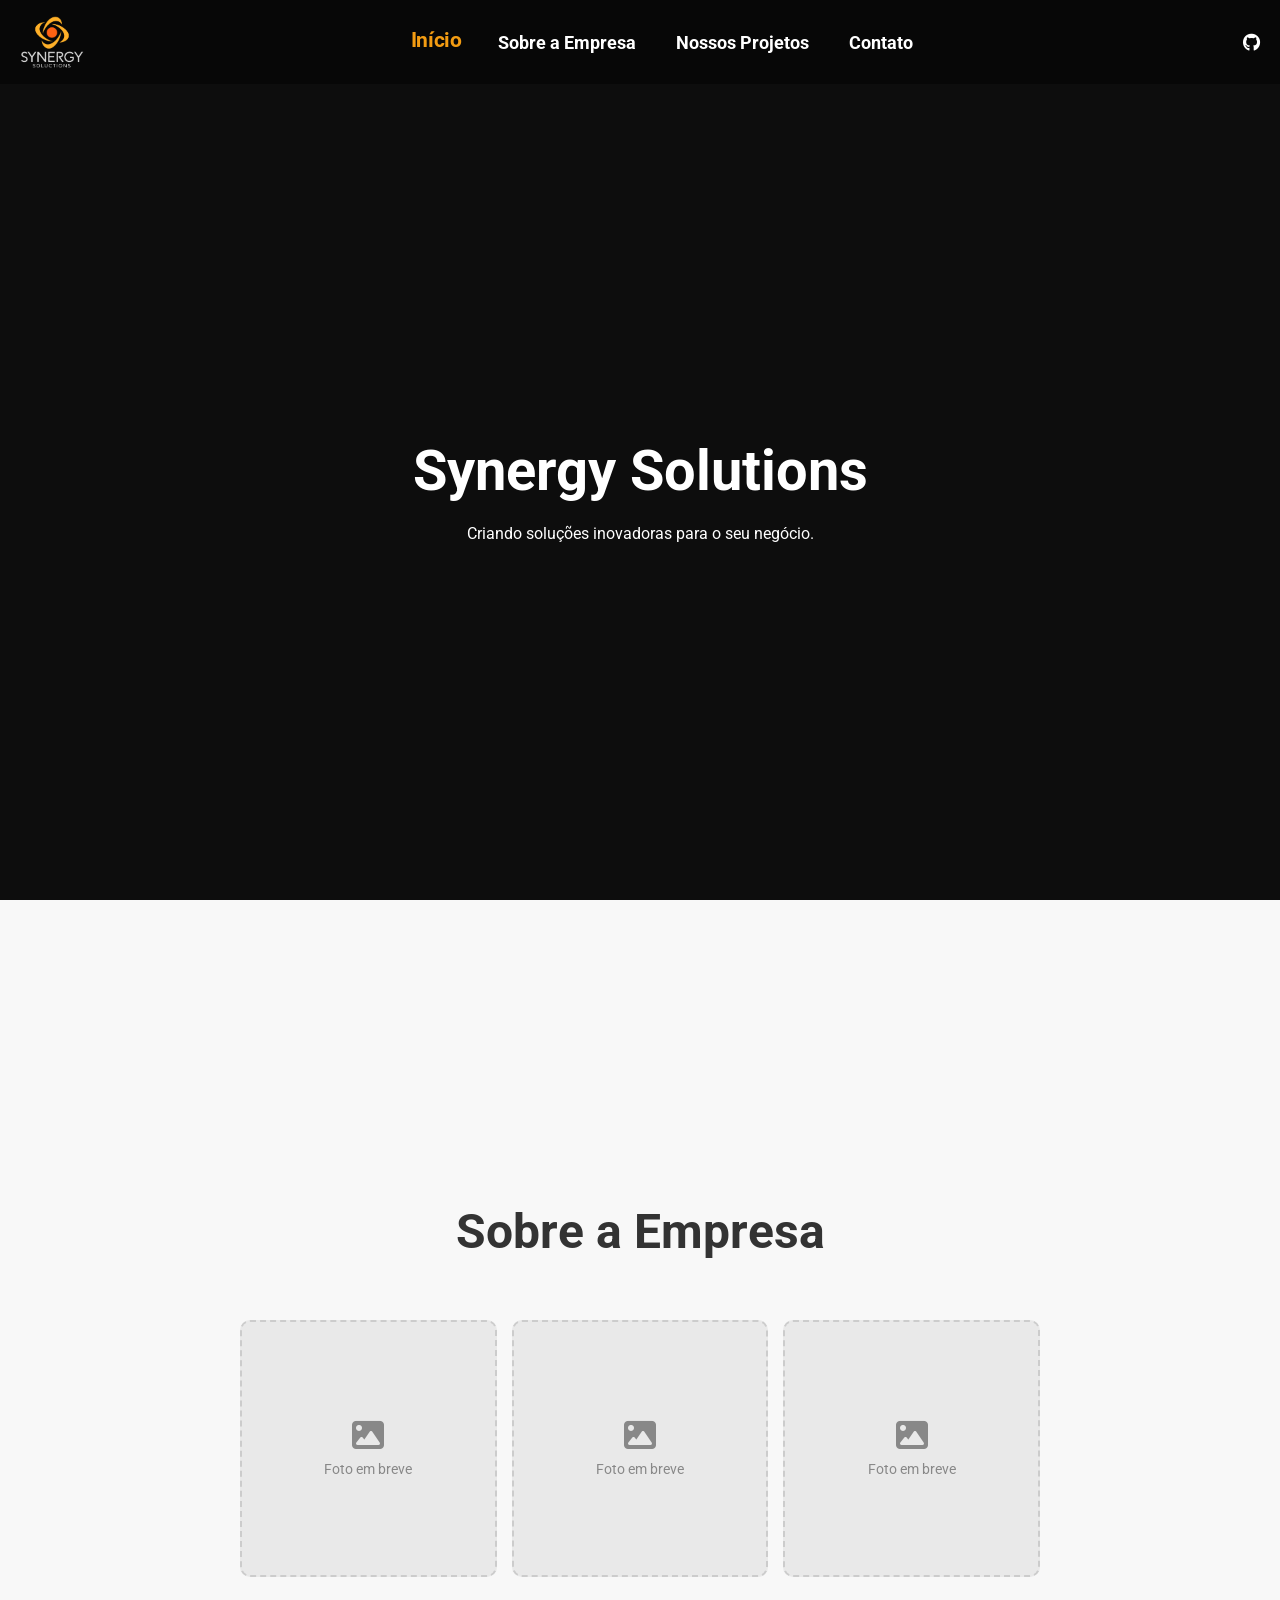
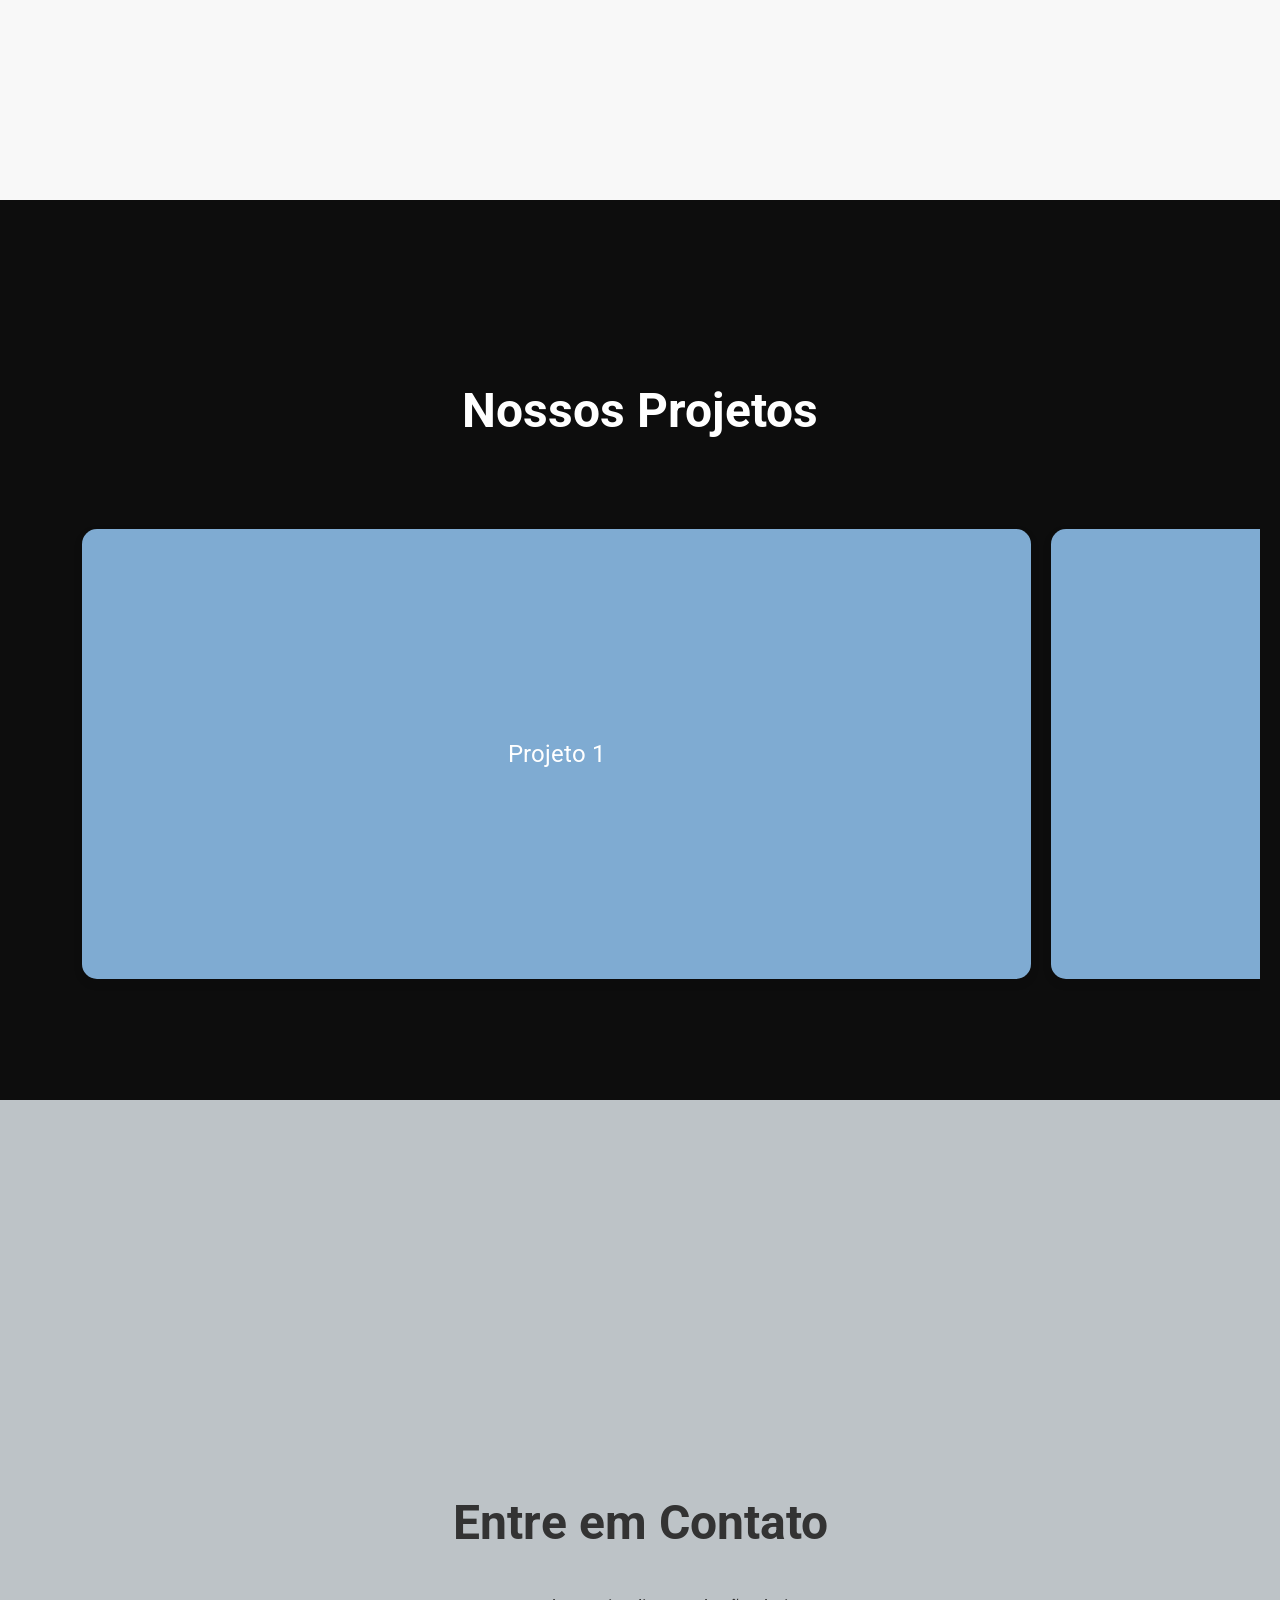
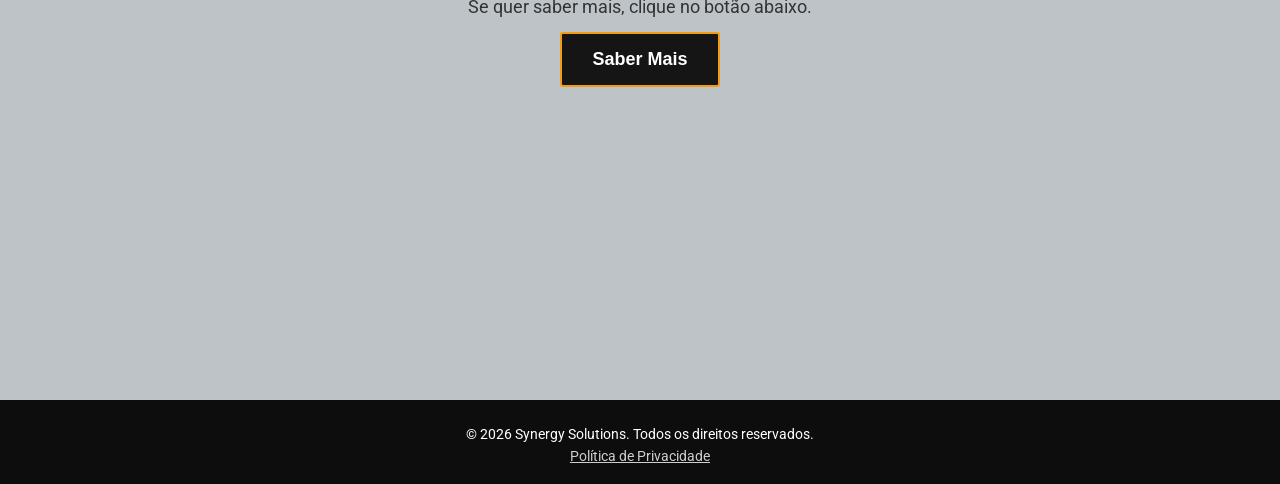
==== commit f3a79578: "Mudanças Visuais, criação do ícone e logo, estilização da barra de navegação" ====
--- a/dev-sec-site/index.html
+++ b/dev-sec-site/index.html
@@ -6,7 +6,7 @@
 
   <!-- Ícone da aba do navegador (favicon). Usamos um emoji em SVG, então não
        depende de nenhum arquivo de imagem externo. -->
-  <link rel="icon" href="data:image/svg+xml,<svg xmlns=%22http://www.w3.org/2000/svg%22 viewBox=%220 0 100 100%22><text y=%22.9em%22 font-size=%2290%22>%F0%9F%9A%80</text></svg>">
+  <link rel="icon" href="images/SynergySoluctionsicon.png">
 
   <title>Synergy Solutions | Soluções em Desenvolvimento e Segurança</title>
 
@@ -25,7 +25,12 @@
   <!-- Barra de Navegação -->
   <nav id="navbar">
     <div class="navbar-linha">
-      <a href="#inicio" class="marca">Synergy Solutions</a>
+      <!-- Duas versões da logo: a JS troca qual delas fica visível (classe
+           "fundo-claro" na navbar), de acordo com a sessão que está atrás dela. -->
+      <a href="#inicio" class="marca-link" aria-label="Synergy Solutions - página inicial">
+        <img src="images/SynergySoluctionswhitelogo.png" alt="Synergy Solutions" class="logo-navbar logo-clara">
+        <img src="images/SynergySoluctionsblacklogo.png" alt="Synergy Solutions" class="logo-navbar logo-escura">
+      </a>
 
       <!-- Botão hambúrguer: só aparece em telas pequenas (controlado no CSS) -->
       <button id="btn-menu" class="btn-menu" aria-expanded="false" aria-controls="lista-menu" aria-label="Abrir menu de navegação">
@@ -40,29 +45,29 @@
       <li><a href="#sobre" class="nav-link">Sobre a Empresa</a></li>
       <li><a href="#projetos" class="nav-link">Nossos Projetos</a></li>
       <li><a href="#contato" class="nav-link">Contato</a></li>
+    </ul>
 
-      <!-- Ícones sociais movidos para dentro da lista: assim, no celular, eles
-           aparecem junto com o menu em vez de simplesmente sumir da tela. -->
-      <li class="item-icones-sociais">
-        <div class="icones-sociais">
-          <!-- Ícone único do GitHub: não aponta para um perfil específico, e sim
-               para a página da equipe, onde ficam os dois links individuais. -->
-          <a href="equipe.html" aria-label="Conheça nossa equipe no GitHub">
-            <i class="fa-brands fa-github" aria-hidden="true"></i>
-          </a>
-        </div>
-      </li>
-    </ul>
+    <!-- Bloco separado da lista de links: assim ele fica ancorado no canto
+         direito da barra, independente de onde os títulos do menu terminam. -->
+    <div class="navbar-icone">
+      <div class="icones-sociais">
+        <!-- Ícone único do GitHub: não aponta para um perfil específico, e sim
+             para a página da equipe, onde ficam os dois links individuais. -->
+        <a href="equipe.html" aria-label="Conheça nossa equipe no GitHub">
+          <i class="fa-brands fa-github" aria-hidden="true"></i>
+        </a>
+      </div>
+    </div>
   </nav>
 
  <!-- 1. Sessão Início -->
-  <section id="inicio" class="sessao">
+  <section id="inicio" class="sessao" data-tema="escuro">
     <h1>Synergy Solutions</h1>
     <p>Criando soluções inovadoras para o seu negócio.</p>
   </section>
 
   <!-- 2. Sessão Sobre -->
-  <section id="sobre" class="sessao">
+  <section id="sobre" class="sessao" data-tema="claro">
     <h2>Sobre a Empresa</h2>
 
     <div class="container-quadrados">
@@ -84,7 +89,7 @@
   </section>
 
   <!-- 3. Sessão Projetos com Carrossel -->
-  <section id="projetos" class="sessao">
+  <section id="projetos" class="sessao" data-tema="escuro">
     <h2>Nossos Projetos</h2>
 
     <div class="cards-container">
@@ -99,7 +104,7 @@
 
 
   <!-- 4. Sessão Contato -->
-  <section id="contato" class="sessao">
+  <section id="contato" class="sessao" data-tema="claro">
     <h2>Entre em Contato</h2>
     <p style="margin: 15px 0; font-size: 18px;">Se quer saber mais, clique no botão abaixo.</p>
     <button id="btn-abrir-form" class="btn-destaque">Saber Mais</button>
@@ -152,6 +157,14 @@
 
           </div>
         </div>
+        <!-- Campo-armadilha (honeypot): invisível para pessoas, mas visível para
+             robôs que preenchem formulários automaticamente. Se vier preenchido,
+             o JS trata o envio como spam e ignora. -->
+        <div class="campo-form campo-armadilha" aria-hidden="true">
+          <label for="site-user">Não preencha este campo</label>
+          <input type="text" id="site-user" name="site" tabindex="-1" autocomplete="off">
+        </div>
+
         <button type="submit">Ir para o WhatsApp</button>
       </form>
     </div>
@@ -159,6 +172,7 @@
 
   <footer>
     <p>&copy; <span id="ano-atual"></span> Synergy Solutions. Todos os direitos reservados.</p>
+    <p><a href="privacidade.html" class="link-rodape">Política de Privacidade</a></p>
   </footer>
 
   <script src="script.js"></script>
--- a/dev-sec-site/style.css
+++ b/dev-sec-site/style.css
@@ -63,23 +63,59 @@
   position: fixed;
   top: 0;
   width: 100%;
-  padding: 20px;
+  padding: 10px 20px;
   background: rgba(0, 0, 0, 0.4);
   backdrop-filter: blur(5px);
   z-index: 1000;
+
+  /* Grid de 3 colunas nomeadas: logo à esquerda, títulos no centro (de
+     verdade, porque a coluna do meio ocupa o espaço restante) e o ícone
+     do GitHub ancorado à direita. */
+  display: grid;
+  grid-template-columns: auto 1fr auto;
+  grid-template-areas: "logo links icone";
+  align-items: center;
+  column-gap: 20px;
 }
 
 .navbar-linha {
-  display: flex;
-  align-items: center;
-  justify-content: space-between;
-}
-
-.marca {
-  color: var(--cor-texto-claro);
-  font-weight: bold;
-  font-size: 20px;
-  text-decoration: none;
+  grid-area: logo;
+  display: flex;
+  align-items: center;
+  gap: 15px;
+  justify-self: start;
+}
+
+.marca-link {
+  display: flex;
+  align-items: center;
+}
+
+.logo-navbar {
+  height: 64px;
+  width: auto;
+  display: block;
+}
+
+/* Por padrão mostramos a logo de letras claras (a sessão inicial é escura).
+   A classe "fundo-claro" é adicionada/removida via JS conforme a sessão
+   visível atrás da navbar muda. */
+.logo-escura {
+  display: none;
+}
+
+#navbar.fundo-claro .logo-clara {
+  display: none;
+}
+
+#navbar.fundo-claro .logo-escura {
+  display: block;
+}
+
+@media (max-width: 480px) {
+  .logo-navbar {
+    height: 34px;
+  }
 }
 
 /* Botão hambúrguer: escondido por padrão (telas grandes) */
@@ -102,12 +138,18 @@
 }
 
 #lista-menu {
+  grid-area: links;
   list-style: none;
   display: flex;
   justify-content: center;
   align-items: center;
   gap: 40px;
-  margin-top: 15px;
+  justify-self: center;
+}
+
+.navbar-icone {
+  grid-area: icone;
+  justify-self: end;
 }
 
 #navbar a {
@@ -122,10 +164,6 @@
 #navbar a:hover, #navbar a.active {
   color: var(--cor-destaque);
   transform: scale(1.15) translateY(-3px);
-}
-
-.item-icones-sociais {
-  display: flex;
 }
 
 .icones-sociais {
@@ -150,9 +188,19 @@
     display: flex;
   }
 
-  /* Em vez de esconder os ícones sociais (como era antes), o menu inteiro
-     vira uma lista vertical recolhível, e os ícones vão junto dela. */
+  /* No celular, a coluna do meio (títulos) deixa de existir: logo e ícone
+     dividem a primeira linha, e a lista de links vira uma segunda linha
+     recolhível, ocupando toda a largura. */
+  #navbar {
+    grid-template-columns: auto auto;
+    grid-template-areas:
+      "logo icone"
+      "links links";
+    row-gap: 0;
+  }
+
   #lista-menu {
+    justify-self: stretch;
     flex-direction: column;
     align-items: center;
     gap: 20px;
@@ -165,10 +213,6 @@
   #lista-menu.aberto {
     max-height: 400px;
     margin-top: 20px;
-  }
-
-  .item-icones-sociais {
-    margin-top: 10px;
   }
 }
 
@@ -428,3 +472,103 @@
   padding: 20px;
   font-size: 14px;
 }
+
+footer p {
+  margin-top: 6px;
+}
+
+.link-rodape {
+  color: var(--cor-texto-claro);
+  opacity: 0.8;
+  text-decoration: underline;
+}
+
+.link-rodape:hover {
+  opacity: 1;
+  color: var(--cor-destaque);
+}
+
+/* Campo-armadilha (honeypot) do formulário: escondido visualmente com
+   posicionamento fora da tela, em vez de display:none. Muitos robôs de spam
+   ignoram campos com display:none, mas ainda preenchem campos "escondidos"
+   dessa forma — por isso essa técnica funciona melhor para pegá-los. */
+.campo-armadilha {
+  position: absolute;
+  left: -9999px;
+  top: -9999px;
+}
+
+/* --- PÁGINAS DE TEXTO CORRIDO (ex: Política de Privacidade) --- */
+.pagina-legal {
+  min-height: 100vh;
+  padding: 140px 20px 60px;
+  background-color: var(--cor-fundo-claro);
+  color: var(--cor-texto-escuro);
+}
+
+.conteudo-legal {
+  max-width: 720px;
+  margin: 0 auto;
+  text-align: left;
+  line-height: 1.6;
+}
+
+.conteudo-legal h1 {
+  font-size: 2.2rem;
+  margin-bottom: 10px;
+}
+
+.conteudo-legal .data-atualizacao {
+  color: var(--cor-texto-secundario);
+  font-size: 0.9rem;
+  margin-bottom: 30px;
+}
+
+.conteudo-legal h2 {
+  font-size: 1.4rem;
+  margin: 30px 0 10px;
+  text-align: left;
+}
+
+.conteudo-legal p, .conteudo-legal li {
+  margin-bottom: 12px;
+}
+
+.conteudo-legal ul {
+  padding-left: 20px;
+}
+
+.aviso-legal {
+  background-color: #fff3cd;
+  border: 1px solid #ffe69c;
+  border-radius: 6px;
+  padding: 15px;
+  margin-bottom: 30px;
+  font-size: 0.9rem;
+}
+
+/* --- PÁGINA 404 --- */
+.sessao-404 {
+  min-height: 100vh;
+  display: flex;
+  flex-direction: column;
+  align-items: center;
+  justify-content: center;
+  text-align: center;
+  padding: 20px;
+  background-color: var(--cor-fundo-escuro);
+  color: var(--cor-texto-claro);
+}
+
+.codigo-404 {
+  font-size: 6rem;
+  font-weight: bold;
+  color: var(--cor-destaque);
+  line-height: 1;
+}
+
+.sessao-404 p {
+  margin: 20px 0 30px;
+  font-size: 1.1rem;
+  max-width: 500px;
+}
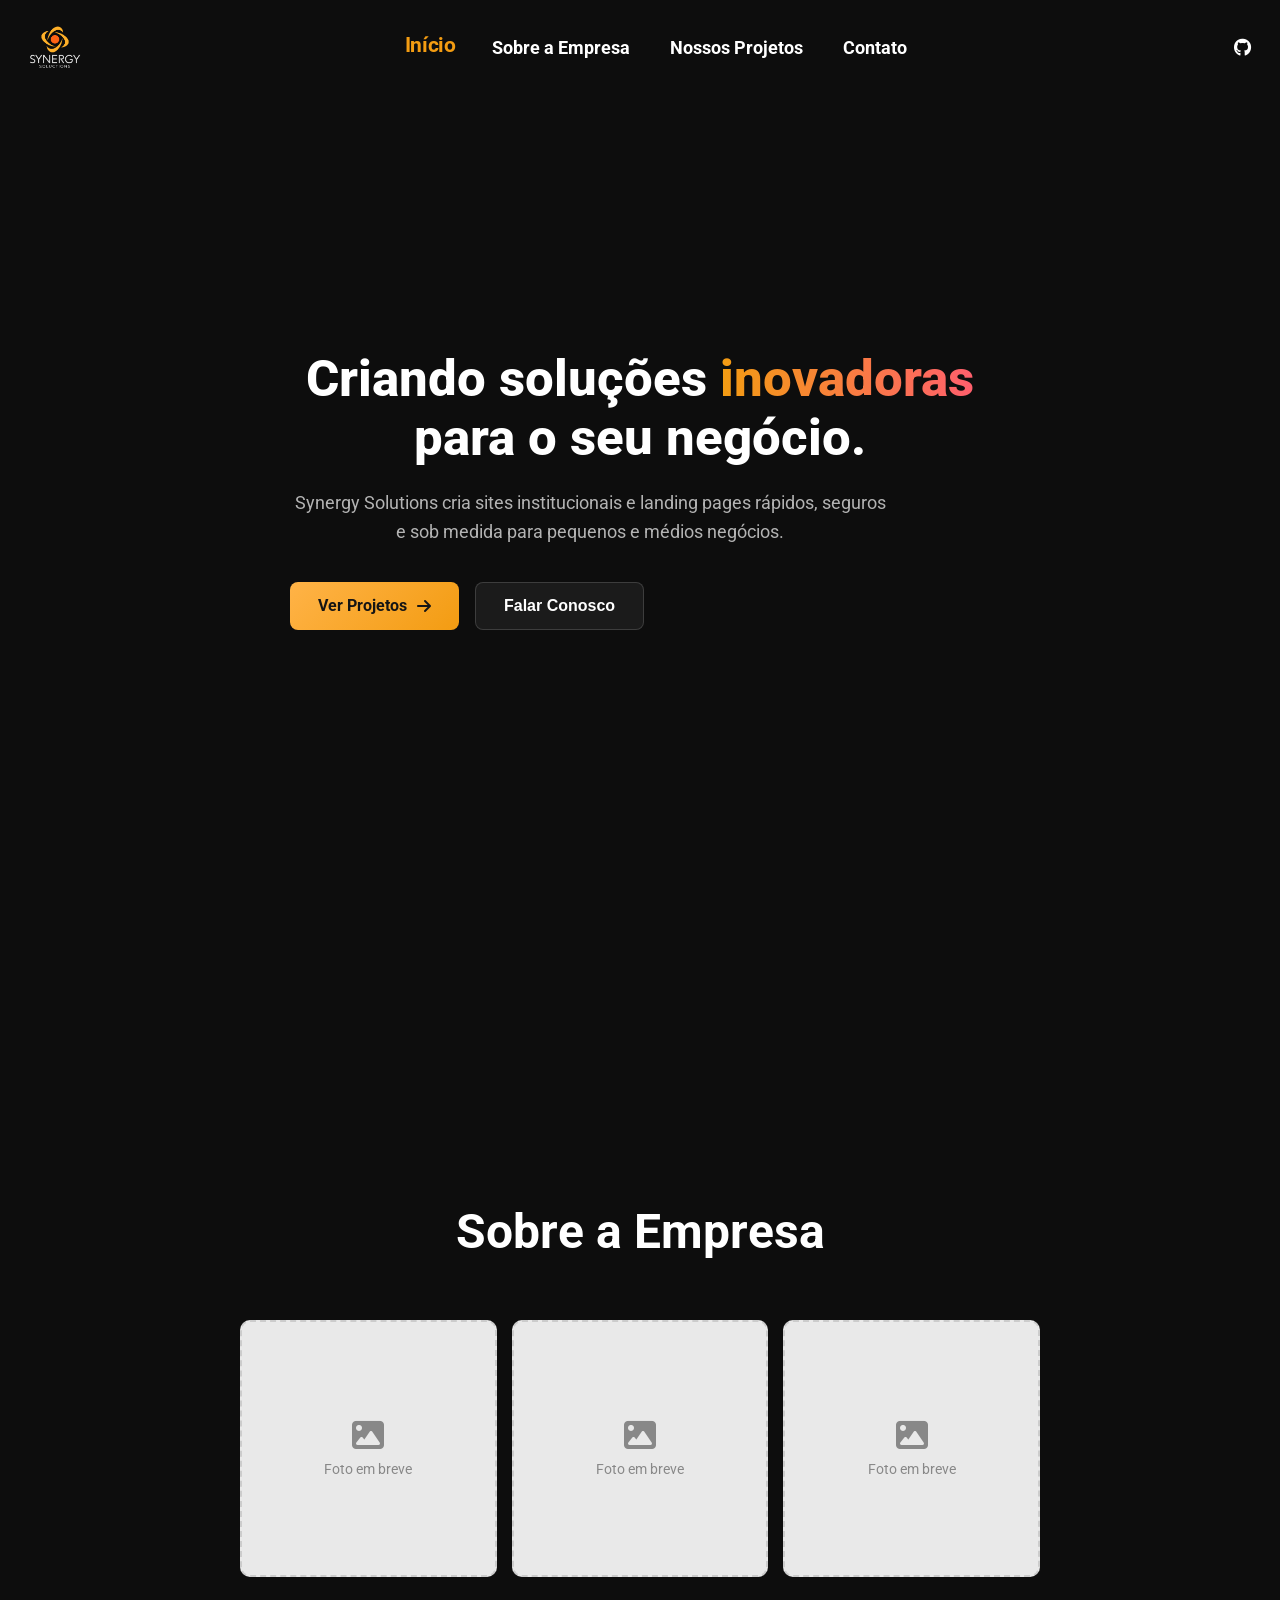
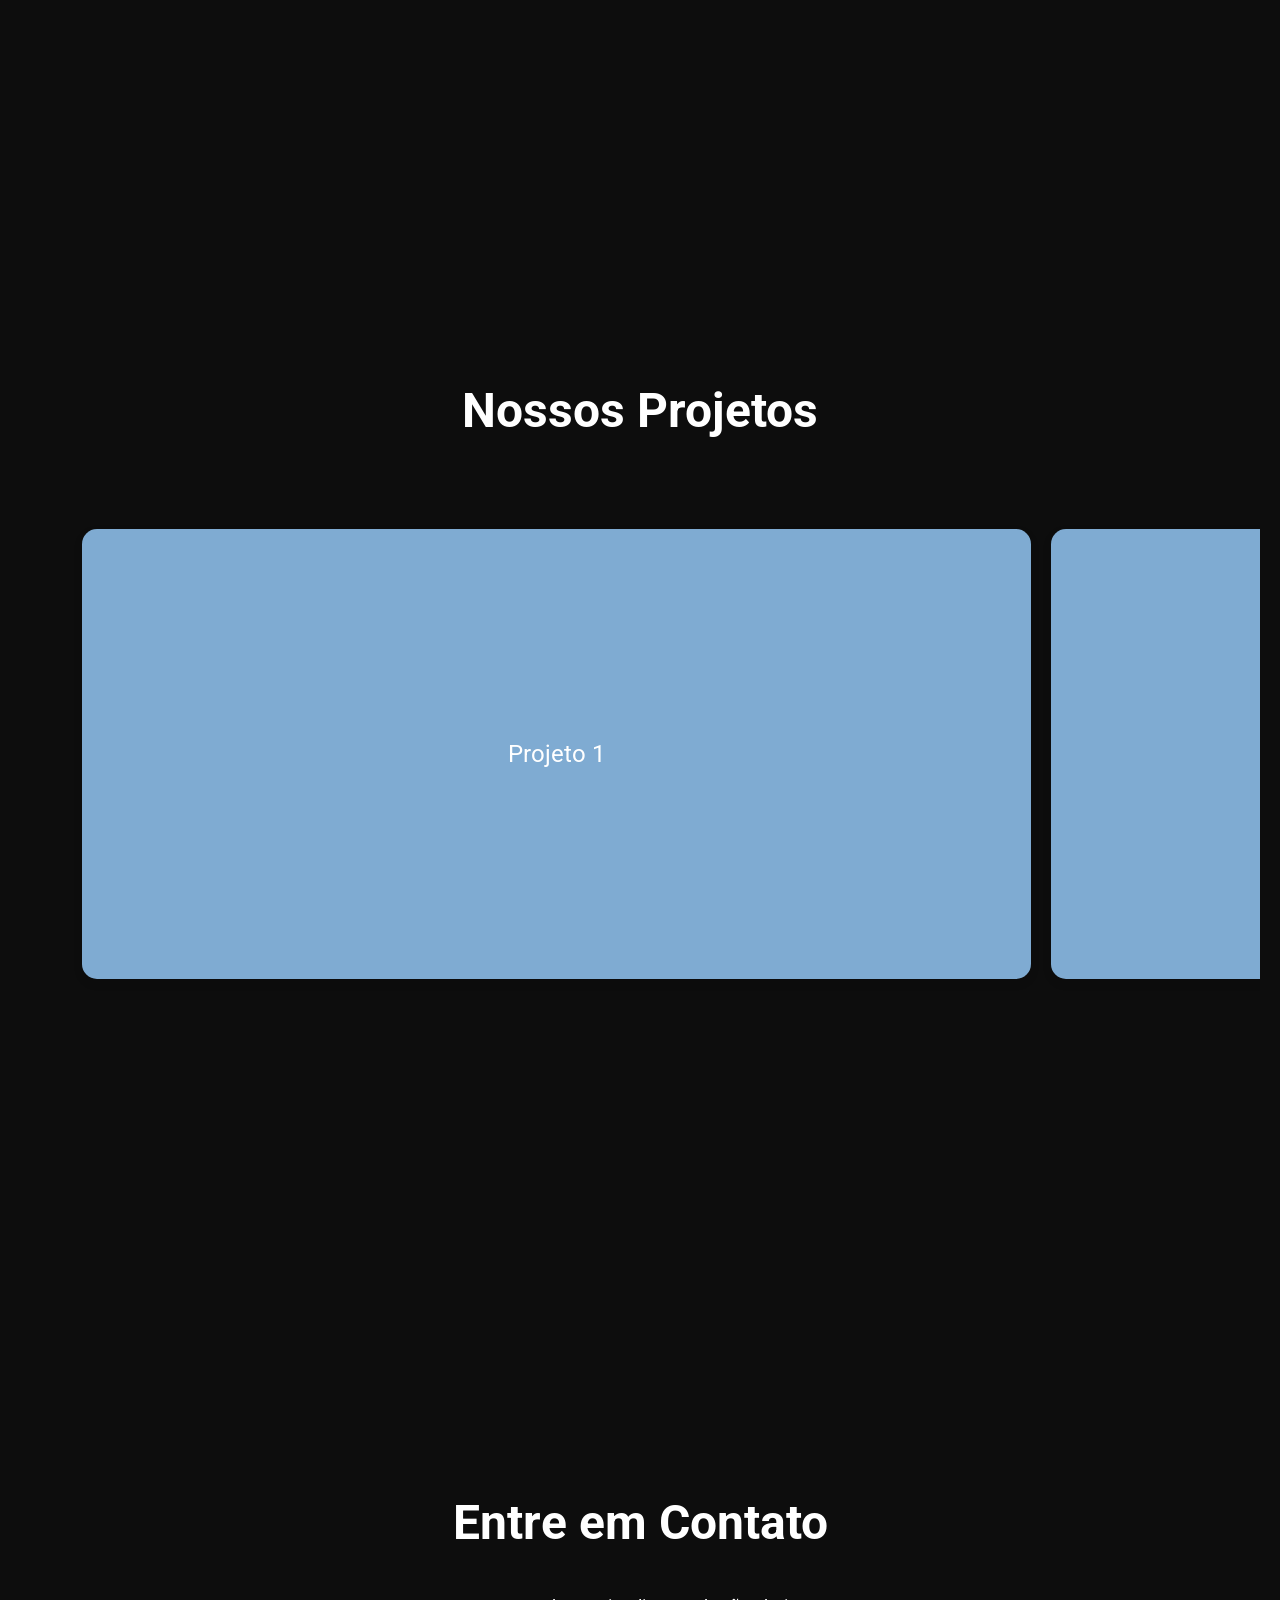
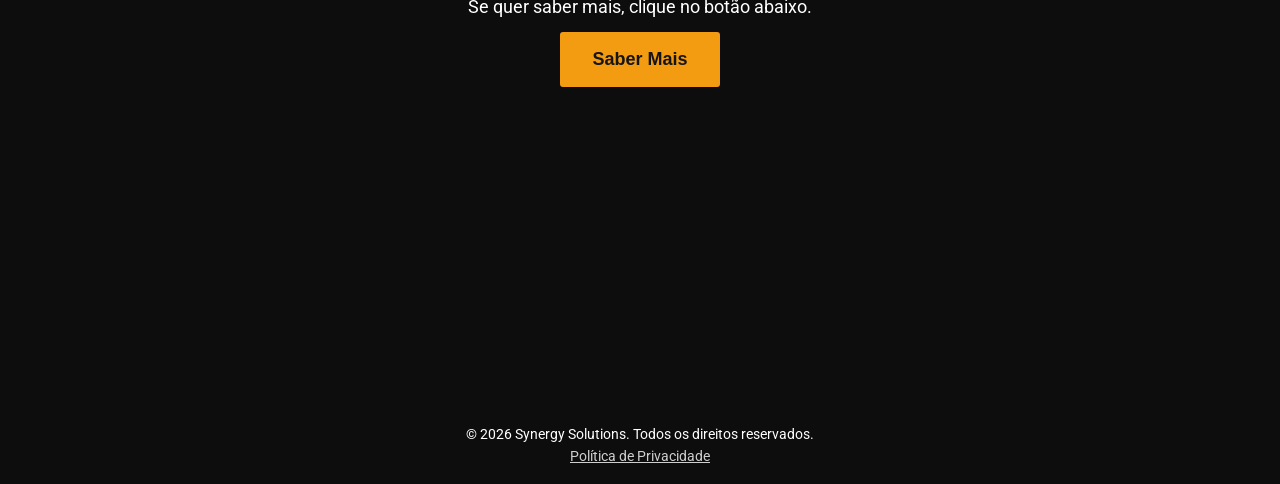
==== commit 227df9f4: "Desenvolvimento da identidade visual, barra de navegação interativa, texto cromático, melhoria nos b" ====
--- a/dev-sec-site/index.html
+++ b/dev-sec-site/index.html
@@ -25,11 +25,10 @@
   <!-- Barra de Navegação -->
   <nav id="navbar">
     <div class="navbar-linha">
-      <!-- Duas versões da logo: a JS troca qual delas fica visível (classe
-           "fundo-claro" na navbar), de acordo com a sessão que está atrás dela. -->
+      <!-- Fundo do site é sempre preto agora, então usamos só a versão
+           de letras claras da logo (a de letras escuras ficaria invisível). -->
       <a href="#inicio" class="marca-link" aria-label="Synergy Solutions - página inicial">
-        <img src="images/SynergySoluctionswhitelogo.png" alt="Synergy Solutions" class="logo-navbar logo-clara">
-        <img src="images/SynergySoluctionsblacklogo.png" alt="Synergy Solutions" class="logo-navbar logo-escura">
+        <img src="images/SynergySoluctionswhitelogo.png" alt="Synergy Solutions" class="logo-navbar">
       </a>
 
       <!-- Botão hambúrguer: só aparece em telas pequenas (controlado no CSS) -->
@@ -61,13 +60,26 @@
   </nav>
 
  <!-- 1. Sessão Início -->
-  <section id="inicio" class="sessao" data-tema="escuro">
-    <h1>Synergy Solutions</h1>
-    <p>Criando soluções inovadoras para o seu negócio.</p>
+  <section id="inicio" class="sessao sessao-inicio">
+    <div class="conteudo-hero">
+      <h1 class="titulo-hero">
+        Criando soluções <span class="destaque-cromatico">inovadoras</span> para o seu negócio.
+      </h1>
+      <p class="descricao-hero">
+        Synergy Solutions cria sites institucionais e landing pages rápidos, seguros e sob medida
+        para pequenos e médios negócios.
+      </p>
+      <div class="hero-botoes">
+        <a href="#projetos" class="btn-primario">
+          Ver Projetos <i class="fa-solid fa-arrow-right" aria-hidden="true"></i>
+        </a>
+        <button type="button" class="btn-secundario abre-modal-contato">Falar Conosco</button>
+      </div>
+    </div>
   </section>
 
   <!-- 2. Sessão Sobre -->
-  <section id="sobre" class="sessao" data-tema="claro">
+  <section id="sobre" class="sessao">
     <h2>Sobre a Empresa</h2>
 
     <div class="container-quadrados">
@@ -89,7 +101,7 @@
   </section>
 
   <!-- 3. Sessão Projetos com Carrossel -->
-  <section id="projetos" class="sessao" data-tema="escuro">
+  <section id="projetos" class="sessao">
     <h2>Nossos Projetos</h2>
 
     <div class="cards-container">
@@ -104,10 +116,10 @@
 
 
   <!-- 4. Sessão Contato -->
-  <section id="contato" class="sessao" data-tema="claro">
+  <section id="contato" class="sessao">
     <h2>Entre em Contato</h2>
     <p style="margin: 15px 0; font-size: 18px;">Se quer saber mais, clique no botão abaixo.</p>
-    <button id="btn-abrir-form" class="btn-destaque">Saber Mais</button>
+    <button id="btn-abrir-form" class="btn-destaque abre-modal-contato">Saber Mais</button>
   </section>
 
   <!-- Janela Popup do Formulário (Escondida por padrão) -->
--- a/dev-sec-site/style.css
+++ b/dev-sec-site/style.css
@@ -11,13 +11,13 @@
   --cor-destaque: #f39c12;       /* laranja usado em hovers, bordas e botão principal */
   --cor-destaque-hover: #e67e22; /* variação mais escura para efeitos de hover */
 
-  --cor-fundo-escuro: #0d0d0d;   /* fundo das sessões "Início" e "Projetos" */
-  --cor-fundo-claro: #f8f8f8;    /* fundo da sessão "Sobre" */
-  --cor-fundo-contato: #bdc3c7;  /* fundo da sessão "Contato" */
+  --cor-fundo-escuro: #0d0d0d;   /* fundo do site (Início, Sobre, Projetos, Contato, 404, Privacidade) */
+  --cor-fundo-claro: #f4f4f4;    /* fundo cinza claro, usado só na página de Equipe por enquanto */
 
   --cor-texto-claro: #ffffff;    /* texto sobre fundos escuros */
-  --cor-texto-escuro: #333333;   /* texto sobre fundos claros */
-  --cor-texto-secundario: #555555;
+  --cor-texto-escuro: #333333;   /* texto sobre elementos com fundo claro (ex: cartões brancos) */
+  --cor-texto-secundario: #555555;      /* texto secundário sobre fundo claro (ex: dentro de cartões brancos) */
+  --cor-texto-secundario-invertido: #b3b3b3; /* texto secundário direto sobre o fundo preto da página */
 
   --cor-whatsapp: #25D366;
   --cor-whatsapp-hover: #1ebe57;
@@ -58,15 +58,43 @@
   }
 }
 
+/* --- CABEÇALHO SIMPLES (Equipe e Privacidade) --- */
+/* Ao contrário da #navbar (fixa, flutuante, por cima do conteúdo), este
+   cabeçalho é só a logo no fluxo normal da página — sem barra, sem fundo. */
+.cabecalho-simples {
+  padding: 30px 30px 0;
+}
+
+.logo-cabecalho {
+  height: 52px;
+  width: auto;
+  display: block;
+}
+
+@media (max-width: 480px) {
+  .logo-cabecalho {
+    height: 40px;
+  }
+}
+
 /* --- NAVBAR --- */
+/* Estado padrão: a barra fica "colada" no topo, sem fundo próprio — ela se
+   funde com o que estiver atrás dela (a sessão escura de Início). */
 #navbar {
   position: fixed;
   top: 0;
-  width: 100%;
-  padding: 10px 20px;
-  background: rgba(0, 0, 0, 0.4);
-  backdrop-filter: blur(5px);
-  z-index: 1000;
+  left: 0;
+  right: 0;
+  width: auto;
+  max-width: none;
+  margin: 0;
+  padding: 20px 28px;
+
+  background: transparent;
+  backdrop-filter: none;
+  border: 1px solid transparent;
+  border-radius: 0;
+  box-shadow: none;
 
   /* Grid de 3 colunas nomeadas: logo à esquerda, títulos no centro (de
      verdade, porque a coluna do meio ocupa o espaço restante) e o ícone
@@ -76,14 +104,47 @@
   grid-template-areas: "logo links icone";
   align-items: center;
   column-gap: 20px;
+  z-index: 1000;
+
+  /* Anima todas as propriedades que mudam entre os dois estados */
+  transition: top 0.35s ease, left 0.35s ease, right 0.35s ease,
+              max-width 0.35s ease, padding 0.35s ease,
+              background-color 0.35s ease, backdrop-filter 0.35s ease,
+              border-color 0.35s ease, border-radius 0.35s ease,
+              box-shadow 0.35s ease;
+}
+
+/* Estado "flutuante": ativado via JS (classe .flutuante, quando o usuário
+   rola a página) OU simplesmente ao passar o mouse em cima da barra —
+   mesmo estando no topo. As duas condições levam ao mesmo visual. */
+#navbar.flutuante,
+#navbar:hover {
+  top: 16px;
+  left: 16px;
+  right: 16px;
+  max-width: 1400px;
+  margin: 0 auto;
+  padding: 10px 28px;
+
+  background: rgba(13, 13, 13, 0.85);
+  backdrop-filter: blur(10px);
+  border-color: rgba(255, 255, 255, 0.08);
+  border-radius: 999px; /* pontas totalmente arredondadas, em "pílula" */
+  box-shadow: 0 8px 24px rgba(0, 0, 0, 0.35);
 }
 
 .navbar-linha {
   grid-area: logo;
   display: flex;
   align-items: center;
-  gap: 15px;
+  gap: 20px;
   justify-self: start;
+  transition: gap 0.35s ease;
+}
+
+#navbar.flutuante .navbar-linha,
+#navbar:hover .navbar-linha {
+  gap: 12px;
 }
 
 .marca-link {
@@ -92,23 +153,8 @@
 }
 
 .logo-navbar {
-  height: 64px;
+  height: 52px;
   width: auto;
-  display: block;
-}
-
-/* Por padrão mostramos a logo de letras claras (a sessão inicial é escura).
-   A classe "fundo-claro" é adicionada/removida via JS conforme a sessão
-   visível atrás da navbar muda. */
-.logo-escura {
-  display: none;
-}
-
-#navbar.fundo-claro .logo-clara {
-  display: none;
-}
-
-#navbar.fundo-claro .logo-escura {
   display: block;
 }
 
@@ -145,6 +191,12 @@
   align-items: center;
   gap: 40px;
   justify-self: center;
+  transition: gap 0.35s ease;
+}
+
+#navbar.flutuante #lista-menu,
+#navbar:hover #lista-menu {
+  gap: 28px;
 }
 
 .navbar-icone {
@@ -173,7 +225,7 @@
 
 .icones-sociais a {
   color: var(--cor-texto-claro);
-  font-size: 22px;
+  font-size: 26px;
   transition: color 0.3s, transform 0.3s;
 }
 
@@ -184,19 +236,33 @@
 
 /* --- NAVBAR RESPONSIVA (celular) --- */
 @media (max-width: 768px) {
-  .btn-menu {
-    display: flex;
-  }
-
-  /* No celular, a coluna do meio (títulos) deixa de existir: logo e ícone
-     dividem a primeira linha, e a lista de links vira uma segunda linha
-     recolhível, ocupando toda a largura. */
   #navbar {
+    padding: 14px 18px;
+
+    /* No celular, a coluna do meio (títulos) deixa de existir: logo e ícone
+       dividem a primeira linha, e a lista de links vira uma segunda linha
+       recolhível, ocupando toda a largura. */
     grid-template-columns: auto auto;
     grid-template-areas:
       "logo icone"
       "links links";
     row-gap: 0;
+  }
+
+  #navbar.flutuante,
+  #navbar:hover {
+    left: 10px;
+    right: 10px;
+    top: 10px;
+    padding: 10px 18px;
+    /* Cantos menos arredondados aqui: quando o menu sanduíche abre, a barra
+       fica bem mais alta, e um raio de "pílula" (999px) ficaria estranho
+       numa caixa alta — vira quase uma forma de comprimido gigante. */
+    border-radius: 24px;
+  }
+
+  .btn-menu {
+    display: flex;
   }
 
   #lista-menu {
@@ -232,6 +298,97 @@
   .sessao h2 { font-size: 2rem; }
 }
 
+/* --- SESSÃO INÍCIO (hero) --- */
+/* Ao contrário das outras sessões (centralizadas), o hero é alinhado à
+   esquerda, em um bloco de largura limitada — como em landing pages
+   modernas. */
+.sessao-inicio {
+  align-items: flex-start;
+  text-align: left;
+}
+
+.conteudo-hero {
+  max-width: 700px;
+}
+
+#inicio .titulo-hero {
+  font-size: 3.2rem;
+  line-height: 1.15;
+  font-weight: 800;
+  margin-bottom: 20px;
+}
+
+.descricao-hero {
+  font-size: 1.15rem;
+  line-height: 1.6;
+  color: var(--cor-texto-secundario-invertido);
+  max-width: 600px;
+  margin-bottom: 35px;
+}
+
+/* Efeito "cromático": um gradiente de cores correndo pelo texto, recortado
+   só na forma das letras (background-clip: text). O @keyframes move a
+   posição do gradiente para criar a sensação de brilho se movendo. */
+.destaque-cromatico {
+  background: linear-gradient(90deg, var(--cor-destaque), #ff5f6d, var(--cor-destaque));
+  background-size: 200% auto;
+  -webkit-background-clip: text;
+  background-clip: text;
+  color: transparent;
+  animation: brilhoCromatico 4s linear infinite;
+}
+
+@keyframes brilhoCromatico {
+  0% { background-position: 0% 50%; }
+  100% { background-position: 200% 50%; }
+}
+
+.hero-botoes {
+  display: flex;
+  flex-wrap: wrap;
+  gap: 16px;
+}
+
+.btn-primario {
+  display: inline-flex;
+  align-items: center;
+  gap: 10px;
+  padding: 14px 28px;
+  background: linear-gradient(135deg, #ffb347, var(--cor-destaque));
+  color: #151515;
+  font-weight: bold;
+  font-size: 16px;
+  border-radius: 8px;
+  text-decoration: none;
+  transition: transform 0.3s ease, box-shadow 0.3s ease;
+}
+
+.btn-primario:hover {
+  transform: translateY(-2px);
+  box-shadow: 0 10px 24px rgba(243, 156, 18, 0.35);
+}
+
+.btn-secundario {
+  padding: 14px 28px;
+  background: rgba(255, 255, 255, 0.06);
+  color: var(--cor-texto-claro);
+  font-weight: bold;
+  font-size: 16px;
+  border: 1px solid rgba(255, 255, 255, 0.15);
+  border-radius: 8px;
+  cursor: pointer;
+  transition: transform 0.3s ease, background 0.3s ease;
+}
+
+.btn-secundario:hover {
+  background: rgba(255, 255, 255, 0.12);
+  transform: translateY(-2px);
+}
+
+@media (max-width: 480px) {
+  #inicio .titulo-hero { font-size: 2.2rem; }
+}
+
 .titulo-animado span {
   display: inline-block;
   transition: transform 0.3s ease, color 0.3s ease;
@@ -254,10 +411,10 @@
   text-align: center;
 }
 
-#inicio { background-color: var(--cor-fundo-escuro); color: var(--cor-texto-claro); }
-#sobre { background-color: var(--cor-fundo-claro); color: var(--cor-texto-escuro); }
-#projetos { background-color: var(--cor-fundo-escuro); color: var(--cor-texto-claro); }
-#contato { background-color: var(--cor-fundo-contato); color: var(--cor-texto-escuro); }
+#inicio, #sobre, #projetos, #contato {
+  background-color: var(--cor-fundo-escuro);
+  color: var(--cor-texto-claro);
+}
 
 /* Container das fotos */
 .container-quadrados {
@@ -348,8 +505,8 @@
 /* Botão da Sessão de Contato */
 .btn-destaque {
   padding: 15px 30px;
-  background-color: #151515;
-  color: var(--cor-texto-claro);
+  background-color: var(--cor-destaque);
+  color: #151515;
   border: 2px solid var(--cor-destaque);
   border-radius: 3px;
   font-size: 18px;
@@ -359,6 +516,7 @@
 }
 .btn-destaque:hover {
   background-color: var(--cor-destaque-hover);
+  border-color: var(--cor-destaque-hover);
   transform: scale(1.05);
 }
 
@@ -501,7 +659,7 @@
 /* --- PÁGINAS DE TEXTO CORRIDO (ex: Política de Privacidade) --- */
 .pagina-legal {
   min-height: 100vh;
-  padding: 140px 20px 60px;
+  padding: 40px 20px 60px;
   background-color: var(--cor-fundo-claro);
   color: var(--cor-texto-escuro);
 }
@@ -545,6 +703,9 @@
   padding: 15px;
   margin-bottom: 30px;
   font-size: 0.9rem;
+  /* Cor de texto fixa: esse aviso mantém fundo amarelo claro mesmo com o
+     resto da página em preto, então o texto dele precisa continuar escuro. */
+  color: var(--cor-texto-escuro);
 }
 
 /* --- PÁGINA 404 --- */
